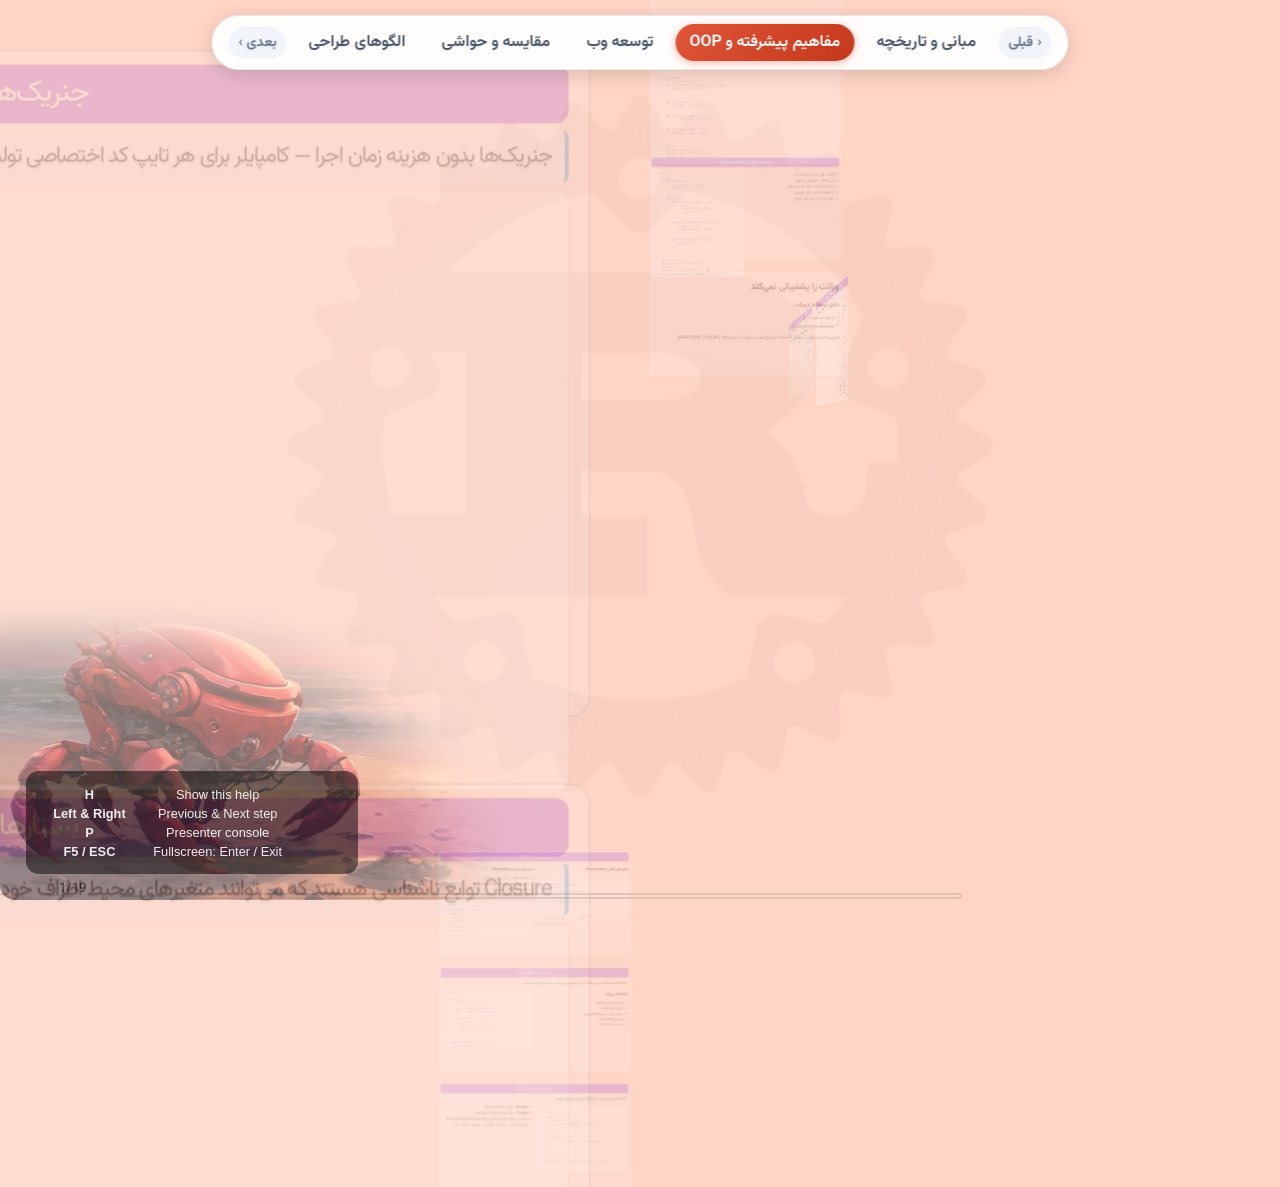
==== advanced/index.html @ ff11440a "separate context" ====
<!DOCTYPE html>
<html>
<head>
    <title>Rust — مفاهیم پیشرفته و شی‌گرایی</title>

    <link rel="preconnect" href="https://fonts.googleapis.com">
    <link rel="preconnect" href="https://fonts.gstatic.com" crossorigin>
    <link href="https://fonts.googleapis.com/css2?family=Vazirmatn:wght@100..900&display=swap" rel="stylesheet">

    <link href="../css/impress-common.css" rel="stylesheet"/>
    <link href="../css/presentation.css" rel="stylesheet"/>
    <link href="../css/presentation-shared.css" rel="stylesheet"/>
    
</head>
<body class="impress-not-supported">

<!-- Top Global Section Navigation -->
<nav class="presentation-nav">
    <a href="../index.html" class="nav-prev-next" title="مبانی و تاریخچه">‹ قبلی</a><a href="../index.html">مبانی و تاریخچه</a><a href="../advanced/index.html" class="active">مفاهیم پیشرفته و OOP</a><a href="../web/index.html">توسعه وب</a><a href="../sideline/index.html">مقایسه و حواشی</a><a href="../patterns/index.html">الگوهای طراحی</a><a href="../web/index.html" class="nav-prev-next" title="توسعه وب">بعدی ›</a>
</nav>

<!-- Fixed background images -->
<img id="rust-logo" src="../image/rust-logo.png">
<img id="rust-robot" src="../image/rust-robot.png">

<div id="impress">

    <div id="preview"
         data-x="1000"
         data-y="4500"
         data-z="8000"
         class="step">
    </div>

<div id="advanced"
         data-x="0"
         data-y="0"
         class="step slide">
        <h1>Rust Advanced</h1>
        <img id="rust-advanced" src="../image/rust-advanced.webp">
    
        <div class="notes">ورود به بخش مفاهیم پیشرفته: مدیریت خطا، پکیج منیجر Cargo، تریت‌ها، جنریک‌ها، همزمانی و کد ناایمن.</div>
    </div>

    <!-- Error Handling -->
    

<div id="error-handling"
         data-y="1100"
         class="step slide rtl">
        <div class="top-header">مدیریت خطا (Error Handling)</div>
        <div class="two-col" style="margin-top:10px;">
            <ul style="font-size:34px;">
                <li><code>Result&lt;T, E&gt;</code> — برای خطاهای قابل بازیابی</li>
                <li><code>Option&lt;T&gt;</code> — برای مقادیر اختیاری</li>
                <li>عملگر <code>?</code> — انتشار خطا به caller</li>
                <li><code>panic!</code> — برای خطاهای غیرقابل بازیابی</li>
                <li>بدون exception — همه چیز صریح است</li>
            </ul>
            <div class="code-block">
<pre><code class="rust">fn divide(a: f64, b: f64)
    -&gt; Result&lt;f64, String&gt;
{
    if b == 0.0 {
        Err(String::from("تقسیم بر صفر"))
    } else {
        Ok(a / b)
    }
}

fn main() -&gt; Result&lt;(),
    Box&lt;dyn std::error::Error&gt;&gt;
{
    let res = divide(10.0, 2.0)?;
    println!("نتیجه: {}", res);
    Ok(())
}</code></pre>
            </div>
        </div>
    
        <div class="notes">مدیریت خطای صریح با Result و Option؛ عدم وجود null و exception سنتی، و کارایی عملگر علامت سوال.</div>
    </div>

    <!-- Crates & Modules -->
    

<div id="crates-modules"
         data-y="2200"
         class="step slide rtl">
        <div class="top-header">Crate ها و ماژول‌ها</div>
        <div class="two-col" style="margin-top:14px;">
            <ul style="font-size:34px;">
                <li><strong>Cargo</strong> — ابزار ساخت و مدیریت وابستگی‌ها</li>
                <li><strong>crates.io</strong> — مخزن مرکزی کتابخانه‌ها</li>
                <li><strong>Crate</strong> — واحد کامپایل (binary یا library)</li>
                <li><strong>Module</strong> — فضای نام با کلیدواژه <code>mod</code></li>
                <li><strong>pub</strong> — دید عمومی</li>
                <li><strong>use</strong> — وارد کردن به scope</li>
            </ul>
            <div class="code-block">
<pre><code class="rust">// Cargo.toml
// [dependencies]
// serde = { version = "1", features = ["derive"] }
// tokio = { version = "1", features = ["full"] }

mod math {
    pub fn add(a: i32, b: i32) -&gt; i32 {
        a + b
    }
    fn secret() -&gt; i32 { 42 } // خصوصی
}

use math::add;
fn main() {
    println!("{}", add(2, 3)); // 5
}</code></pre>
            </div>
        </div>
    
        <div class="notes">اکوسیستم ماژول‌ها و کریت‌ها در زبان راست و نقش محوری ابزار Cargo در مدیریت بسته‌ها و تست‌ها.</div>
    </div>

    <!-- Traits -->
    

<div id="traits"
         data-y="3300"
         class="step slide rtl">
        <div class="top-header">Trait ها</div>
        <div class="info-box" style="margin-top:10px; font-size:34px;">
            Trait مجموعه‌ای از متدها را تعریف می‌کند که تایپ‌ها باید پیاده‌سازی کنند — شبیه interface.
        </div>
        <div class="code-block">
<pre><code class="rust">trait Animal {
    fn name(&amp;self) -&gt; &amp;str;
    fn speak(&amp;self) -&gt; String;
    fn description(&amp;self) -&gt; String { // متد پیش‌فرض
        format!("{} می‌گوید: {}", self.name(), self.speak())
    }
}

struct Dog;
impl Animal for Dog {
    fn name(&amp;self) -&gt; &amp;str { "سگ" }
    fn speak(&amp;self) -&gt; String { String::from("هاو هاو") }
}

fn make_sound(a: &amp;dyn Animal) {  // trait object
    println!("{}", a.description());
}

fn main() {
    let dog = Dog;
    make_sound(&amp;dog); // سگ می‌گوید: هاو هاو
}</code></pre>
        </div>
    
        <div class="notes">تریت‌ها به عنوان قراردادهای رفتاری در راست؛ نقش آن‌ها به جای رابط‌ها (interfaces) و پیاده‌سازی متدهای پیش‌فرض.</div>
    </div>

    <!-- Generics -->
    

<div id="generics"
         data-y="4400"
         class="step slide rtl">
        <div class="top-header">جنریک‌ها (Generics)</div>
        <div class="info-box" style="margin-top:10px; font-size:34px;">
            جنریک‌ها بدون هزینه زمان اجرا — کامپایلر برای هر تایپ کد اختصاصی تولید می‌کند (monomorphization).
        </div>
        <div class="code-block">
<pre><code class="rust">// تابع جنریک با قید Trait
fn largest&lt;T: PartialOrd&gt;(list: &amp;[T]) -&gt; &amp;T {
    let mut max = &amp;list[0];
    for item in list {
        if item &gt; max { max = item; }
    }
    max
}

// ساختار جنریک
struct Pair&lt;T&gt; {
    first: T,
    second: T,
}

impl&lt;T: std::fmt::Display&gt; Pair&lt;T&gt; {
    fn show(&amp;self) {
        println!("({}, {})", self.first, self.second);
    }
}

fn main() {
    let nums = vec![34, 50, 25, 100, 65];
    println!("بزرگترین: {}", largest(&amp;nums));
}</code></pre>
        </div>
    
        <div class="notes">جنریک‌ها برای انتزاع نوع بدون افت کارایی با تکیه بر Monomorphization در زمان کامپایل (Zero-cost abstraction).</div>
    </div>

    <!-- Closures -->
    

<div id="closures"
         data-y="5500"
         class="step slide rtl">
        <div class="top-header">بستارها (Closures)</div>
        <div class="info-box" style="margin-top:10px; font-size:34px;">
            Closure توابع ناشناسی هستند که می‌توانند متغیرهای محیط اطراف خود را <em>capture</em> کنند.
        </div>
        <div class="code-block">
<pre><code class="rust">fn apply&lt;F: Fn(i32) -&gt; i32&gt;(f: F, x: i32) -&gt; i32 {
    f(x)
}

fn main() {
    let factor = 3;
    let multiply = |n| n * factor; // capture by reference

    println!("{}", apply(multiply, 5)); // 15

    // تبدیل با iterator + closure
    let nums = vec![1, 2, 3, 4, 5];
    let evens: Vec&lt;i32&gt; = nums.iter()
        .filter(|&amp;&amp;x| x % 2 == 0)
        .map(|&amp;x| x * x)
        .collect();
    println!("{:?}", evens); // [4, 16]
}

// سه نوع Closure Trait:
// Fn     — capture by reference (چندین بار قابل فراخوانی)
// FnMut  — capture by mutable reference
// FnOnce — capture by value (یک بار قابل فراخوانی)</code></pre>
        </div>
    
        <div class="notes">کلوزرهای راست و سه تریت Fn، FnMut و FnOnce برای مدیریت نحوه کپچر متغیرها از محیط اطراف.</div>
    </div>

    <!-- Concurrency -->
    

<div id="concurrency"
         data-y="6600"
         class="step slide rtl">
        <div class="top-header">همزمانی (Concurrency)</div>
        <div class="info-box" style="margin-top:8px; font-size:33px;">
            Rust با ضمانت‌های کامپایلی از <strong>data race</strong> جلوگیری می‌کند — <em>fearless concurrency</em>.
        </div>
        <div class="code-block">
<pre><code class="rust">use std::sync::{Arc, Mutex};
use std::thread;

fn main() {
    let counter = Arc::new(Mutex::new(0));
    let mut handles = vec![];

    for _ in 0..10 {
        let c = Arc::clone(&amp;counter);
        handles.push(thread::spawn(move || {
            *c.lock().unwrap() += 1;
        }));
    }
    for h in handles { h.join().unwrap(); }
    println!("نتیجه: {}", *counter.lock().unwrap()); // 10
}

// channel برای ارسال پیام بین thread‌ها
use std::sync::mpsc;
let (tx, rx) = mpsc::channel();
thread::spawn(move || { tx.send("سلام").unwrap(); });
println!("{}", rx.recv().unwrap());</code></pre>
        </div>
    
        <div class="notes">همزمانی بدون ترس (Fearless Concurrency)؛ استفاده از Arc و Mutex به همراه چک‌های کامپایلر Send و Sync.</div>
    </div>

    <!-- Async -->
    

<div id="async"
         data-y="7700"
         class="step slide rtl">
        <div class="top-header">برنامه‌نویسی ناهمزمان (Async / Await)</div>
        <div class="info-box" style="margin-top:8px; font-size:33px;">
            <code>async</code>/<code>await</code> برنامه‌نویسی ناهمزمان را به سبک sync می‌نویسد. <strong>Tokio</strong> پرکاربردترین async runtime است.
        </div>
        <div class="code-block">
<pre><code class="rust">use std::time::Duration;
use tokio::time::sleep;

#[tokio::main]
async fn main() {
    let result = fetch_data().await;
    println!("{}", result);
    
    // اجرای موازی چند Future
    let (a, b) = tokio::join!(
        fetch_data(),
        fetch_data()
    );
    println!("{} — {}", a, b);
}

async fn fetch_data() -&gt; String {
    sleep(Duration::from_millis(100)).await;
    String::from("داده دریافت شد")
}</code></pre>
        </div>
    
        <div class="notes">برنامه‌نویسی ناهمزمان و مدل غیرفعال (lazy) در راست با تکیه بر فیوچرها و رانتایم قدرتمند Tokio.</div>
    </div>

    <!-- Pin -->
    

<div id="pin"
         data-x="1000"
         data-z="-1000"
         data-rotate-y="90"
         class="step slide rtl">
        <div class="top-header">Pin&lt;P&gt;</div>
        <div class="info-box" style="margin-top:14px; font-size:34px;">
            <code>Pin&lt;P&gt;</code> تضمین می‌کند که مقداری که pointer به آن اشاره می‌کند در حافظه <strong>جابه‌جا نمی‌شود</strong>.
            این برای self-referential structure‌ها در async/await ضروری است.
        </div>
        <ul style="margin-top:16px; font-size:36px;">
            <li><code>Unpin</code> — تایپ‌هایی که جابه‌جایی آن‌ها ایمن است (اکثر تایپ‌ها)</li>
            <li><code>!Unpin</code> — تایپ‌هایی که نباید جابه‌جا شوند (مثل <code>Future</code>های پیچیده)</li>
            <li><code>Pin::new()</code> — برای تایپ‌های <code>Unpin</code></li>
            <li><code>Box::pin()</code> — برای pin کردن روی heap</li>
        </ul>
        <div class="code-block">
<pre><code class="rust">use std::pin::Pin;
// async fn خودکار Future ای تولید می‌کند که !Unpin است
// executor باید آن را pin کند قبل از poll
async fn example() { /* ... */ }
let fut = Box::pin(example());</code></pre>
        </div>
    
        <div class="notes">مفهوم Pinning برای جلوگیری از جابه‌جایی مقادیر خودارجاع‌دهنده در حافظه که در استیت‌ماشین‌های async الزامی است.</div>
    </div>

    <!-- Macros -->
    

<div id="macros"
         data-x="0"
         data-y="8800"
         data-z="0"
         class="step slide rtl">
        <div class="top-header">ماکروها (Macros)</div>
        <div class="two-col" style="margin-top:10px;">
            <div>
                <p style="font-size:36px;"><strong>ماکروهای اعلانی (macro_rules!)</strong></p>
                <div class="code-block">
<pre><code class="rust">macro_rules! say_hello {
    () =&gt; {
        println!("سلام Rust!");
    };
    ($name:expr) =&gt; {
        println!("سلام {}!", $name);
    };
}

say_hello!();          // سلام Rust!
say_hello!("دنیا");   // سلام دنیا!</code></pre>
                </div>
            </div>
            <div>
                <p style="font-size:36px;"><strong>ماکروهای رویه‌ای (Procedural)</strong></p>
                <ul style="font-size:32px;">
                    <li><code>#[derive(...)]</code> — تولید خودکار کد</li>
                    <li><code>derive(Debug, Clone, Serialize)</code></li>
                    <li>Attribute macros — تغییر آیتم</li>
                    <li>Function-like macros — مثل <code>vec![]</code></li>
                </ul>
                <div class="code-block">
<pre><code class="rust">#[derive(Debug, Clone)]
struct Point {
    x: f64,
    y: f64,
}
let p = Point { x:1.0, y:2.0 };
println!("{:?}", p);</code></pre>
                </div>
            </div>
        </div>
    
        <div class="notes">سیستم متامارکتینگ راست: تفاوت ماکروهای اعلانی (macro_rules!) با ماکروهای رویه‌ای (Procedural Macros).</div>
    </div>

    <!-- Unsafe -->
    

<div id="unsafe"
         data-y="9900"
         class="step slide rtl">
        <div class="top-header">کد ناایمن (Unsafe)</div>
        <div class="warn-box" style="margin-top:12px; font-size:34px;">
            <code>unsafe</code> مسئولیت ایمنی حافظه را به برنامه‌نویس می‌سپارد — با احتیاط استفاده کنید.
        </div>
        <div class="two-col" style="margin-top:10px;">
            <div>
                <p style="font-size:34px;"><strong>در unsafe می‌توانید:</strong></p>
                <ul style="font-size:30px;">
                    <li>dereference raw pointer</li>
                    <li>فراخوانی تابع unsafe</li>
                    <li>دسترسی/تغییر متغیر static قابل تغییر</li>
                    <li>پیاده‌سازی unsafe trait</li>
                    <li>دسترسی به فیلد union</li>
                </ul>
            </div>
            <div class="code-block">
<pre><code class="rust">fn main() {
    let mut num = 5;
    // raw pointer ساختن
    let r1 = &amp;num as *const i32;
    let r2 = &amp;mut num as *mut i32;

    unsafe {
        println!("r1: {}", *r1);
        *r2 = 10;
        println!("r2: {}", *r2);
    }
}

unsafe fn dangerous() {
    println!("این تابع ناایمن است");
}</code></pre>
            </div>
        </div>
    
        <div class="notes">مرز ایمنی راست: ۵ قدرت خاص در بلاک unsafe و مسئولیت خطیر توسعه‌دهنده در حفظ تغییرناپذیرهای حافظه.</div>
    </div>

    <!-- FFI -->
    

<div id="ffi"
         data-y="11000"
         class="step slide rtl">
        <div class="top-header">رابط توابع خارجی (FFI)</div>
        <div class="info-box" style="margin-top:10px; font-size:34px;">
            FFI امکان فراخوانی کد C از Rust و بالعکس را فراهم می‌کند.
        </div>
        <div class="two-col" style="margin-top:10px;">
            <div class="code-block">
<pre><code class="rust">// فراخوانی C از Rust
extern "C" {
    fn abs(x: i32) -&gt; i32;
    fn strlen(s: *const i8) -&gt; usize;
}

fn main() {
    unsafe {
        println!("abs(-5) = {}", abs(-5));
    }
}

// صادر کردن به C
#[no_mangle]
pub extern "C" fn add(a: i32, b: i32) -&gt; i32 {
    a + b
}</code></pre>
            </div>
            <div>
                <ul style="font-size:33px; margin-top:10px;">
                    <li><strong>cbindgen</strong> — تولید header C از Rust</li>
                    <li><strong>bindgen</strong> — تولید binding Rust از C header</li>
                    <li>استفاده در: kernel modules، WebAssembly، Python extensions</li>
                    <li>ابزار <code>cargo build --release</code> → کتابخانه <code>.so</code> / <code>.dll</code></li>
                </ul>
            </div>
        </div>
    
        <div class="notes">تعامل دوطرفه با کتابخانه‌های زبان C بدون سرریز کارایی و امکان استفاده از راست در سیستم‌های قدیمی.</div>
    </div>

    <!-- ═══════════════════════════════════════════════════════════
         OOP SECTION  (x=10000)
    ═══════════════════════════════════════════════════════════ -->

    

<div id="oop"
         data-x="2000"
         data-y="0"
         class="step slide rtl">
        <div class="top-header">شی‌گرایی در Rust</div>
        <div class="info-box" style="margin-top:20px;">
            Rust به‌طور کامل شی‌گرا نیست اما از بسیاری مفاهیم آن پشتیبانی می‌کند.
        </div>
        <ul style="margin-top:20px; font-size:38px;">
            <li>✅ <strong>Encapsulation</strong> — با <code>pub</code>/private و module</li>
            <li>⚠️ <strong>Inheritance</strong> — پشتیبانی ندارد، جایگزین: Trait</li>
            <li>✅ <strong>Polymorphism</strong> — با Generics و Trait object</li>
            <li>✅ <strong>Methods</strong> — با <code>impl</code> بلوک‌ها</li>
        </ul>
        <div class="warn-box" style="margin-top:20px; font-size:34px;">
            در Rust نگاه ترکیب (Composition) بر وراثت ارجحیت دارد.
        </div>
    
        <div class="notes">راست چگونه بدون وراثت سنتی، اصول شی‌گرایی (کپسوله‌سازی و چندریختی) را با ترکیب struct و trait پیاده می‌کند.</div>
    </div>

    <!-- Object -->
    

<div id="object"
         data-y="1100"
         class="step slide rtl">
        <div class="top-header">ساختار به‌عنوان شی (struct + impl)</div>
        <div class="code-block" style="margin-top:14px;">
<pre><code class="rust">struct Rectangle {
    width: f64,
    height: f64,
}

impl Rectangle {
    // سازنده (constructor)
    pub fn new(width: f64, height: f64) -&gt; Self {
        Rectangle { width, height }
    }

    // متد نمونه
    pub fn area(&amp;self) -&gt; f64 {
        self.width * self.height
    }

    pub fn perimeter(&amp;self) -&gt; f64 {
        2.0 * (self.width + self.height)
    }

    pub fn is_square(&amp;self) -&gt; bool {
        self.width == self.height
    }
}

fn main() {
    let rect = Rectangle::new(10.0, 5.0);
    println!("مساحت: {}", rect.area());
    println!("محیط: {}", rect.perimeter());
}</code></pre>
        </div>
    
        <div class="notes">تعریف شی در راست: تجمیع داده‌ها در struct و انتساب رفتارها از طریق بلاک‌های impl.</div>
    </div>

    <!-- Encapsulation -->
    

<div id="encapsulation"
         data-y="2200"
         class="step slide rtl">
        <div class="top-header">کپسوله‌سازی (Encapsulation)</div>
        <div class="two-col" style="margin-top:12px;">
            <div>
                <ul style="font-size:34px;">
                    <li><code>pub</code> — قابل دسترسی از همه جا</li>
                    <li>بدون <code>pub</code> — خصوصی به ماژول</li>
                    <li><code>pub(crate)</code> — فقط داخل کتابخانه</li>
                    <li><code>pub(super)</code> — فقط ماژول پدر</li>
                    <li>ماژول‌ها مرز کپسوله‌سازی هستند</li>
                </ul>
            </div>
            <div class="code-block">
<pre><code class="rust">mod bank {
    pub struct Account {
        owner: String, // خصوصی
        balance: f64,  // خصوصی
    }

    impl Account {
        pub fn new(owner: &amp;str) -&gt; Self {
            Account {
                owner: owner.to_string(),
                balance: 0.0,
            }
        }
        pub fn deposit(&amp;mut self, amount: f64) {
            if amount &gt; 0.0 {
                self.balance += amount;
            }
        }
        pub fn balance(&amp;self) -&gt; f64 {
            self.balance
        }
    }
}

use bank::Account;
let mut acc = Account::new("علی");
acc.deposit(1000.0);
println!("{}", acc.balance()); // ✅
// acc.balance = 999.0; // ❌ خطا</code></pre>
            </div>
        </div>
    
        <div class="notes">کپسوله‌سازی با کلیدواژه pub در سطح ماژول‌ها؛ فیلدهای مخفی و تضمین یکپارچگی حالت درونی اشیاء.</div>
    </div>

    <!-- Inheritance -->
    

<div id="inheritance"
         data-y="3300"
         class="step slide markdown rtl">
        # وراثت را پشتیبانی نمی‌کند
        ### دلایل استفاده از وراثت
        - استفاده مجدد از کد
        - پولیمورفیسم (چندریختی)
    
        <div class="notes">چرایی عدم پشتیبانی از وراثت کلاسیک؛ ترجیح ترکیب بر وراثت و حل نیازها با traitها و trait objectها.</div>
    </div>

    <!-- Reuse -->
    

<div id="reuse"
         data-x="3000"
         data-y="3300"
         data-z="-1000"
         data-rotate-y="90"
         class="step slide rtl">
        <div class="top-header">استفاده مجدد از کد — Default Trait Methods</div>
        <div class="info-box" style="margin-top:12px; font-size:34px;">
            جایگزین وراثت در Rust: پیاده‌سازی پیش‌فرض در Trait
        </div>
        <div class="code-block" style="margin-top:10px;">
<pre><code class="rust">trait Greet {
    fn name(&amp;self) -&gt; &amp;str;
    // متد پیش‌فرض — نیاز به override ندارد
    fn greeting(&amp;self) -&gt; String {
        format!("سلام، {}!", self.name())
    }
}

struct Person { name: String }
impl Greet for Person {
    fn name(&amp;self) -&gt; &amp;str { &amp;self.name }
    // greeting() از پیش‌فرض استفاده می‌کند
}

struct Robot { id: u32 }
impl Greet for Robot {
    fn name(&amp;self) -&gt; &amp;str { "ربات" }
    fn greeting(&amp;self) -&gt; String { // override
        format!("BEEP BOOP — Robot #{}", self.id)
    }
}

fn main() {
    let p = Person { name: "علی".to_string() };
    let r = Robot { id: 42 };
    println!("{}", p.greeting()); // سلام، علی!
    println!("{}", r.greeting()); // BEEP BOOP — Robot #42
}</code></pre>
        </div>
    
        <div class="notes">استفاده مجدد از کد از طریق پیاده‌سازی پیش‌فرض متدها در تریت‌ها و امکان بازنویسی در صورت نیاز.</div>
    </div>

    <!-- Polymorphism -->
    

<div id="polymorphism"
         data-z="-3000"
         data-rotate-y="90"
         class="step slide rtl">
        <div class="top-header">پولیمورفیسم (Polymorphism)</div>
        <p style="font-size:34px; margin-top:10px;">
            جایگذینی آبجکت‌ها به‌جای یکدیگر در زمان اجرا چنانچه مشترکا ویژگی خاصی دارند.
        </p>
        <div class="two-col">
            <div>
                <p style="font-size:32px;"><strong>Static dispatch (Generic):</strong> بدون هزینه زمان اجرا</p>
                <div class="code-block">
<pre><code class="rust">fn print_area&lt;T: Shape&gt;(s: &amp;T) {
    println!("{}", s.area());
}</code></pre>
                </div>
            </div>
            <div>
                <p style="font-size:32px;"><strong>Dynamic dispatch (dyn Trait):</strong> vtable در زمان اجرا</p>
                <div class="code-block">
<pre><code class="rust">fn print_area(s: &amp;dyn Shape) {
    println!("{}", s.area());
}

let shapes: Vec&lt;Box&lt;dyn Shape&gt;&gt; = vec![
    Box::new(Circle { r: 1.0 }),
    Box::new(Rect { w: 2.0, h: 3.0 }),
];
for s in &amp;shapes { print_area(s.as_ref()); }</code></pre>
                </div>
            </div>
        </div>
    
        <div class="notes">چندریختی ایستا با جنریک‌ها (بدون هزینه زمان اجرا) در برابر چندریختی پویا با dyn Trait (vtable).</div>
    </div>

    <!-- ═══════════════════════════════════════════════════════════
         WEB SECTION  (x=12000)
    ═══════════════════════════════════════════════════════════ -->

    

</div>

<div id="impress-toolbar"></div>

<div class="impress-progressbar">
    <div></div>
</div>
<div class="impress-progress"></div>

<div id="impress-help"></div>


<script src="../js/markdown.js"></script>
<script src="../js/highlight.min.js"></script>
<script src="../js/impress.js"></script>

<script>
    // Helper to split highlighted HTML into balanced lines without breaking tags
    function splitHighlightedLines(html) {
        var rawLines = html.split(/\r?\n/);
        if (rawLines.length > 0 && rawLines[rawLines.length - 1].trim() === "") {
            rawLines.pop();
        }
        var stack = [];
        var processedLines = [];

        for (var i = 0; i < rawLines.length; i++) {
            var line = rawLines[i];
            var prefix = stack.join("");
            var tagRegex = /<\/?([a-zA-Z0-9]+)(?:\s+[^>]*?)?>/g;
            var match;
            while ((match = tagRegex.exec(line)) !== null) {
                var fullTag = match[0];
                var isClosing = fullTag.indexOf("</") === 0;
                if (isClosing) {
                    stack.pop();
                } else if (fullTag.lastIndexOf("/>") !== fullTag.length - 2) {
                    stack.push(fullTag);
                }
            }
            var suffix = "";
            for (var s = stack.length - 1; s >= 0; s--) {
                var tagName = stack[s].match(/<([a-zA-Z0-9]+)/)[1];
                suffix += "</" + tagName + ">";
            }
            processedLines.push(prefix + line + suffix);
        }
        return processedLines;
    }

    // Function to apply syntax highlighting AND line numbers to all pre code blocks
    function applySyntaxHighlightingAndLineNumbers() {
        if (!window.hljs) return;

        // Ensure IDE window header buttons exist in all pre blocks
        document.querySelectorAll(".code-block pre").forEach(function(pre) {
            if (!pre.querySelector(".code-header")) {
                var header = document.createElement("div");
                header.className = "code-header";
                header.innerHTML = '<span class="code-btn code-btn-close" title="Close"></span>' +
                                   '<span class="code-btn code-btn-minimize" title="Minimize"></span>' +
                                   '<span class="code-btn code-btn-maximize" title="Maximize"></span>' +
                                   '<span class="code-title">rust</span>';
                pre.insertBefore(header, pre.firstChild);
            }
        });

        document.querySelectorAll("pre code").forEach(function(block) {
            // Check if already numbered to avoid double-processing
            if (block.dataset.numbered === "true") return;

            // Highlight syntax
            if (!block.classList.contains("rust") && !block.className.includes("language-")) {
                block.classList.add("language-rust");
            }
            hljs.highlightElement(block);

            // Add line numbers with gutter
            var lines = splitHighlightedLines(block.innerHTML);
            var numberedHtml = lines.map(function(lineHtml, idx) {
                var lineNum = idx + 1;
                var content = lineHtml || "&nbsp;";
                return '<span class="code-line">' +
                       '<span class="line-number" data-line="' + lineNum + '">' + lineNum + '</span>' +
                       '<span class="line-content">' + content + '</span>' +
                       '</span>';
            }).join("");

            block.innerHTML = numberedHtml;
            block.dataset.numbered = "true";
        });
    }

    // Run on page load
    applySyntaxHighlightingAndLineNumbers();

    // Re-check on impress navigation to ensure any dynamic/rendered slide is properly styled
    document.addEventListener("impress:stepenter", function(event) {
        applySyntaxHighlightingAndLineNumbers();
    });

    impress().init();
</script>
</body>
</html>
---- css/impress-common.css ----
/* impress.js doesn't require any particular CSS file. 
Each author should create their own, to achieve the visual style they want. 
Yet in practice many plugins will not do anything useful without CSS. (See for example mouse-timeout plugin.) 
This file contains sample CSS that you may want to use in your presentation. 
It is focused on plugin functionality, not the visual style of your presentation. */

.rtl {
    direction: rtl;
}

/* Using the substep plugin, hide bullet points at first, then show them one by one. */
#impress .step .substep {
    opacity: 0;
}

#impress .step .substep.substep-visible {
    opacity: 1;
    transition: opacity 1s;
}
/*
  Speaker notes allow you to write comments within the steps, that will not 
  be displayed as part of the presentation. However, they will be picked up
  and displayed by impressConsole.js when you press P.
*/
.notes {
    display: none;
}

/* Toolbar plugin */
.impress-enabled div#impress-toolbar {
    position: fixed;
    right: 1px;
    bottom: 1px;
    opacity: 0.6;
    z-index: 10;
}
.impress-enabled div#impress-toolbar > span {
    margin-right: 10px;
}
.impress-enabled div#impress-toolbar.impress-toolbar-show {
    display: block;
}
.impress-enabled div#impress-toolbar.impress-toolbar-hide {
    display: none;
}

/* Progress bar */
.impress-progress {
    position: absolute;
    left: 59px;
    bottom: 1px;
    text-align: left;
    font-size: 10pt;
    opacity: 0.6;
}
.impress-enabled .impress-progressbar {
  position: absolute;
  right: 318px;
  bottom: 1px;
  left: 118px;
  border-radius: 7px;
  border: 2px solid rgba(100, 100, 100, 0.2);
}
.impress-progressbar {
    right: 118px;
}
.impress-progressbar DIV {
    width: 0;
    height: 2px;
    border-radius: 5px;
    background: rgba(75, 75, 75, 0.4);
    transition: width 1s linear;
}
.impress-enabled .impress-progress {
  position: absolute;
  left: 59px;
  bottom: 1px;
  text-align: left;
  opacity: 0.6;
}
.impress-enabled #impress-help {
    background: none repeat scroll 0 0 rgba(0, 0, 0, 0.5);
    color: #EEEEEE;
    font-size: 80%;
    position: fixed;
    left: 2em;
    bottom: 2em;
    width: 24em;
    border-radius: 1em;
    padding: 1em;
    text-align: center;
    z-index: 100;
    font-family: Verdana, Arial, Sans;
}
.impress-enabled #impress-help td {
    padding-left: 1em;
    padding-right: 1em;
}

/*
  We might want to hide the help, toolbar, progress and progress bar in the
  preView window of the impressConsole that is displayed when you press P.
*/
.impress-console.preView .impress-progress,
.impress-console.preView .impress-progressbar,
.impress-console.preView #impress-toolbar,
.impress-console.preView #impress-help {
  display: none;
}
/*
  Hide the help in the slideView as well.
*/
.impress-console.slideView #impress-help {
  display: none;
}

/*
    With help from the mouse-timeout plugin, we can hide the toolbar and
    have it show only when you move/click/touch the mouse.
*/
body.impress-mouse-timeout div#impress-toolbar {
    display: none;
}

/*
    In fact, we can hide the mouse cursor itself too, when mouse isn't used.
*/
body.impress-mouse-timeout {
    cursor: none;
}


/*
    And as the last thing there is a workaround for quite strange bug.
    It happens a lot in Chrome. I don't remember if I've seen it in Firefox.

    Sometimes the element positioned in 3D (especially when it's moved back
    along Z axis) is not clickable, because it falls 'behind' the <body>
    element.

    To prevent this, I decided to make <body> non clickable by setting
    pointer-events property to `none` value.
    Value if this property is inherited, so to make everything else clickable
    I bring it back on the #impress element.

    If you want to know more about `pointer-events` here are some docs:
    https://developer.mozilla.org/en/CSS/pointer-events

    There is one very important thing to notice about this workaround - it makes
    everything 'unclickable' except what's in #impress element.

    So use it wisely ... or don't use at all.
*/

.impress-enabled                          { pointer-events: none }
.impress-enabled #impress                 { pointer-events: auto }

 /*If you disable pointer-events, you need to re-enable them for the toolbar.
   And the speaker console while at it.*/

.impress-enabled #impress-toolbar         { pointer-events: auto }
.impress-enabled #impress-console-button  { pointer-events: auto }


/*
    There is one funny thing I just realized.

    Thanks to this workaround above everything except #impress element is invisible
    for click events. That means that the hint element is also not clickable.
    So basically all of this transforms and delayed transitions trickery was probably
    not needed at all...

    But it was fun to learn about it, wasn't it?
*/
---- css/presentation.css ----
body {
    font-family: Vazirmatn, 'PT Sans', sans-serif;
    min-height: 740px;
    background-color: #ffd5c6;
}

li {
    margin: 0.2em;
}

a {
    color: inherit;
    text-decoration: none;
    padding: 0 0.1em;
    text-shadow: -1px 1px 2px rgba(100, 100, 100, 0.1);
    border-radius: 0.2em;

    transition: 0.5s;
}

a:hover,
a:focus {
    text-shadow: -1px 3px 2px rgba(100, 100, 100, 0.5);
}

c {
    background-color: blue;
    color: aquamarine;
}

img {
    border-radius: 15px;
}

#rust-logo {
    position: absolute;
    top: 50%;
    left: 50%;
    height: 80%;
    transform: translate(-50%, -50%);
    width: auto;
    display: block;
    opacity: 0.04;
}

#rust-robot {
    position: fixed;
    z-index: -100;
    height: 35%;
    width: auto;
    opacity: 0.7;
    transition: opacity 2s;
    left: 0;
    bottom: 0;
}

#dita-logo {
    position: fixed;
    z-index: -100;
    height: 70px;
    width: auto;
    opacity: 0.9;
    transition: opacity 2s;
    right: 10px;
    bottom: 10px;
}

.top-header {
    background-color: blueviolet;
    color: white;
    opacity: 0.9;
    padding: 10px;
    border-radius: 20px;
    text-align: center;
}

/*
    Make inactive steps a little bit transparent.
*/
.impress-enabled .step {
    margin: 0;
    opacity: 0.2;
    transition: opacity 1s;
    background: rgba(255, 255, 255, 0.6);
}

.impress-enabled .step.active {
    opacity: 1
}

/*
    These 'slide' step styles were heavily inspired by HTML5 Slides:
    http://html5slides.googlecode.com/svn/trunk/styles.css

    Note that we also use a background image, again just to facilitate a common
    feature from PowerPoint and LibreOffice worlds. In this case the background
    image is just the impress.js favicon - as if it were a company logo or something.

*/
.slide {
    position: relative;
    display: block;

    width: 1850px;
    height: 1000px;
    padding: 20px 30px;
    margin: 20px auto;

    background-color: white;
    border: 2px solid rgba(0, 0, 0, .3);
    border-radius: 30px;
    box-sizing: border-box;
    box-shadow: 0 4px 8px rgba(0, 0, 0, .1);

    text-shadow: 0 3px 3px rgba(0, 0, 0, .2);

    font-size: 45px;
    letter-spacing: -2px;
    line-height: 1.5;
}

#cover, #vanderbilt, #coffin, #appliance, #enforced {
    h1, h2, h3 {
        position: absolute;
        width: 90%;
        text-align: center;
    }

    h1 {
        top: 50px;
    }

    h2 {
        top: 600px;
    }

    h3 {
        top: 800px;
    }
}

#story{
    h1 {
        position: absolute;
        width: 90%;
        text-align: center;
        top: 50px;
    }
}

#sheldon-train-conductor {
    position: absolute;
    top: 50%;
    left: 50%;
    height: 70%;
    transform: translate(-50%, -50%);
    width: auto;
    display: block;
    opacity: 0.5;
}

#usRailroadMileage {
    max-height: 100%;
    max-width: 100%;
}

#train {
    display: flex;
    gap: 20px;
    /*flex-wrap: wrap;*/
    justify-content: space-around;
    /*div {*/
    /*    flex: 1 1 auto;*/
    /*}*/
}

#boxcar {
    max-height: 100%;
    /*max-width: 50%;*/
}

#brakeman {
    max-height: 100%;
    /*max-width: 50%;*/
}

#george-westinghouse, #air-brake {
    height: 100%;
}

#westinghouse, #airbrake, #railroad-ad {
    display: flex;
    gap: 20px;
    /*flex-wrap: wrap;*/
    justify-content: space-between;

    div {
        flex: 1 1 auto;
        align-self: flex-end;
    }
}

#railroad-ad .div {
    align-self: flex-end;
}

#cute-rust-logo {
    position: absolute;
    top: 50%;
    left: 50%;
    height: 70%;
    border-radius: 500px;
    transform: translate(-50%, -50%);
    width: auto;
    display: block;
    /*opacity: 0.5;*/
}

#rust-advanced {
    position: absolute;
    top: 50%;
    left: 50%;
    height: 70%;
    border-radius: 500px;
    transform: translate(-50%, -50%);
    width: auto;
    display: block;
    /*opacity: 0.5;*/
}

#rust-vs-java, #rust-vs-go, #rust-vs-c-and-cpp {
    h3 {
        text-align: center;
    }
}

#rust-vs-go {
    margin: 5px;
    padding: 5px;

    #discord-blog {
        font-size: 25px;
        font-family: FreeMono;
        position: absolute;
        bottom: 35px;
        left: 100px;
        opacity: 0.5;
    }
}

#discord-read-state-overview {
    position: absolute;
    top: 50%;
    left: 50%;
    height: 70%;
    transform: translate(-50%, -50%);
    width: auto;
    display: block;
    box-shadow: 0 0 10px gray;
    opacity: 0.8;
}

#discord-logo {
    position: absolute;
    height: 50px;
    bottom: 30px;
    left: 30px;
    width: auto;
    display: block;
    opacity: 0.5;
}

#discord-graph-1 {
    position: absolute;
    top: 10px;
    left: 30px;
    height: 40%;
    width: auto;
    display: block;
}

#go-gc-force {
    position: absolute;
    top: 33%;
    right: 15px;
    height: 27%;
    width: auto;
    display: block;
    opacity: 0.95;
}

#discord-go-result {
    ul {
        font-family: "Vazirmatn UI";
        font-size: 32px;
        display: block;
        bottom: 10px;
    }

    div {
        position: absolute;
        bottom: 70px;
        left: 85px;
    }
}

#discord-rust-result {
    ul {
        font-family: "Vazirmatn UI";
        font-size: 32px;
        display: block;
        bottom: 10px;
    }
}

#go-to-rust {
    position: absolute;
    top: 100px;
    right: 5px;
}

#discord-graph-2 {
    position: absolute;
    top: 10px;
    left: 30px;
    height: 40%;
    width: auto;
    display: block;
}

#improve-code {
    position: absolute;
    top: 450px;
    left: 400px;
}

#discord-graph-3 {
    position: absolute;
    top: 370px;
    right: 250px;
    height: 50%;
    width: auto;
    display: block;
}

#update-dependency {
    position: absolute;
    bottom: 10px;
    right: 5px;
}

#discord-graph-4 {
    position: absolute;
    bottom: 50px;
    left: 105px;
    height: 30%;
    width: auto;
    display: block;
}

#syntax {
    h2 {
        position: absolute;
        width: 90%;
        text-align: right;
        top: 10px;
    }
}

#syntax-complexity {
    position: absolute;
    top: 50%;
    left: 10%;
    height: 98%;
    transform: translate(-10%, -50%);
    width: auto;
    display: block;
    opacity: 0.95;
}
---- css/presentation-shared.css ----
/* ── Professional Light IDE Code Block Styling (VS Code Light+ Inspired) ── */
        .code-block {
            direction: ltr;
            text-align: left;
            position: relative;
        }
        .code-block pre {
            background: #ffffff;
            color: #000000;
            border-radius: 14px;
            padding: 20px 24px;
            margin: 12px 0;
            overflow-x: auto;
            box-shadow: 0 6px 20px rgba(0, 0, 0, 0.08), 0 1px 3px rgba(0, 0, 0, 0.05);
            border: 1px solid #d4d4d8;
            position: relative;
        }
        /* IDE Window Header (macOS / VS Code light style) */
        .code-header {
            display: flex;
            align-items: center;
            gap: 8px;
            margin-bottom: 14px;
            padding-bottom: 8px;
            border-bottom: 1px solid #f0f0f2;
            user-select: none;
            -webkit-user-select: none;
        }
        /* Code block control buttons: strictly circular, aspect-ratio 1/1 */
        .code-btn {
            display: inline-flex;
            align-items: center;
            justify-content: center;
            width: 14px;
            height: 14px;
            min-width: 14px;
            min-height: 14px;
            max-width: 14px;
            max-height: 14px;
            aspect-ratio: 1 / 1;
            flex-shrink: 0;
            border-radius: 50%;
            box-sizing: border-box;
            border: none;
            padding: 0;
            margin: 0;
            cursor: pointer;
            transition: transform 0.15s ease, filter 0.15s ease;
        }
        .code-btn:hover {
            filter: brightness(0.92);
            transform: scale(1.08);
        }
        .code-btn-close {
            background-color: #ff5f56;
            box-shadow: inset 0 0 0 1px rgba(0, 0, 0, 0.2);
        }
        .code-btn-minimize {
            background-color: #ffbd2e;
            box-shadow: inset 0 0 0 1px rgba(0, 0, 0, 0.2);
        }
        .code-btn-maximize {
            background-color: #27c93f;
            box-shadow: inset 0 0 0 1px rgba(0, 0, 0, 0.2);
        }
        .code-title {
            margin-left: 8px;
            font-size: 14px;
            font-weight: 600;
            color: #64748b;
            font-family: 'JetBrains Mono', 'Fira Code', 'Consolas', monospace;
            letter-spacing: 0.5px;
            text-transform: uppercase;
        }
        .code-block pre code,
        pre code.hljs {
            font-family: 'JetBrains Mono', 'Fira Code', 'Cascadia Code', 'Consolas', 'Courier New', monospace;
            font-size: 21px;
            line-height: 1.55;
            letter-spacing: 0;
            background: transparent !important;
            padding: 0 !important;
            display: table !important;
            width: 100%;
            border-collapse: collapse;
        }

        /* ── IDE Line Numbers & Light-Gray Gutter ── */
        .code-line {
            display: table-row;
            line-height: 1.55;
        }
        .code-line:hover {
            background-color: #f8fafc;
        }
        .line-number {
            display: table-cell;
            user-select: none;
            -webkit-user-select: none;
            text-align: right;
            padding-right: 20px;
            padding-left: 4px;
            color: #8da0b3; /* Professional soft muted gray */
            font-size: 19px;
            font-weight: 500;
            vertical-align: top;
            width: 1%;
            white-space: nowrap;
            border-right: 1.5px solid #e2e8f0;
            background-color: #fbfcfe;
        }
        .line-content {
            display: table-cell;
            padding-left: 20px;
            vertical-align: top;
            white-space: pre;
            color: #0f172a; /* High-contrast crisp dark text */
        }

        /* ── Professional Light IDE Syntax Highlighting (VS Code Light+) ── */
        .hljs {
            color: #0f172a;
            background: transparent;
        }
        /* Keywords (fn, let, mut, struct, impl, trait, pub, return, match, if, else, loop, for, in, move) */
        .hljs-keyword,
        .hljs-selector-tag {
            color: #0000ff !important; /* Classic VS Code Light royal blue */
            font-weight: 600;
        }
        /* Types & Built-ins (i32, u64, String, Vec, Option, Result, bool, &str, Box, Arc, Mutex) */
        .hljs-type,
        .hljs-built_in,
        .hljs-class .hljs-title,
        .hljs-title.class_ {
            color: #267f99 !important; /* Deep ocean teal */
            font-weight: 600;
        }
        /* Function & Method definitions & calls */
        .hljs-function,
        .hljs-title.function_,
        .hljs-title {
            color: #795e26 !important; /* Deep amber gold */
            font-weight: 600;
        }
        /* Strings */
        .hljs-string {
            color: #a31515 !important; /* Warm crimson red */
        }
        /* Numbers */
        .hljs-number {
            color: #098658 !important; /* Vibrant forest green */
            font-weight: 500;
        }
        /* Lifetimes & Symbols ('a, &mut, ::) */
        .hljs-symbol {
            color: #001080 !important;
            font-style: italic;
            font-weight: 600;
        }
        /* Comments */
        .hljs-comment,
        .hljs-quote {
            color: #008000 !important; /* Crisp emerald comment green */
            font-style: italic;
        }
        /* Macros & Attributes (#[derive], #[tokio::main], println!, format!) */
        .hljs-meta,
        .hljs-meta .hljs-keyword,
        .hljs-meta .hljs-string {
            color: #811f3f !important; /* Rich wine berry */
            font-weight: 500;
        }
        /* Variables, parameters & properties */
        .hljs-variable,
        .hljs-params,
        .hljs-attr {
            color: #001080 !important; /* Deep navy */
        }
        /* Literals (true, false, None, Some, Ok, Err) */
        .hljs-literal {
            color: #0000ff !important;
            font-weight: 600;
        }
        /* Operators & punctuation */
        .hljs-operator,
        .hljs-punctuation {
            color: #000000 !important;
        }

        /* Two-column layout helper */
        .two-col {
            display: flex;
            gap: 20px;
        }
        .two-col > * { flex: 1 1 0; }

        /* Comparison table */
        .cmp-table {
            width: 100%;
            border-collapse: collapse;
            font-size: 34px;
            direction: rtl;
        }
        .cmp-table th {
            background: #5e2d91;
            color: white;
            padding: 8px 14px;
        }
        .cmp-table td {
            border: 1px solid #ccc;
            padding: 7px 14px;
            vertical-align: top;
        }
        .cmp-table tr:nth-child(even) td { background: #f5f0ff; }

        /* Bullet list font-size override for dense slides */
        .dense ul { font-size: 36px; line-height: 1.4; }
        .dense li { margin: 0.1em 0; }

        /* Info box */
        .info-box {
            background: #e8f4fd;
            border-right: 6px solid #2196F3;
            border-radius: 10px;
            padding: 14px 20px;
            margin: 12px 0;
            font-size: 36px;
        }
        .warn-box {
            background: #fff3e0;
            border-right: 6px solid #FF9800;
            border-radius: 10px;
            padding: 14px 20px;
            margin: 12px 0;
            font-size: 36px;
        }
    
        /* ── Unified Multi-Presentation Navigation Bar ── */
        .presentation-nav {
            position: fixed;
            top: 15px;
            left: 50%;
            transform: translateX(-50%);
            z-index: 1000;
            display: flex;
            align-items: center;
            gap: 8px;
            background: rgba(255, 255, 255, 0.95);
            backdrop-filter: blur(10px);
            -webkit-backdrop-filter: blur(10px);
            padding: 8px 16px;
            border-radius: 30px;
            box-shadow: 0 4px 20px rgba(0, 0, 0, 0.15);
            border: 1px solid rgba(0, 0, 0, 0.08);
            font-family: Vazirmatn, 'Segoe UI', Tahoma, sans-serif;
            direction: rtl;
        }
        .presentation-nav a {
            display: inline-flex;
            align-items: center;
            gap: 6px;
            padding: 6px 14px;
            border-radius: 20px;
            font-size: 16px;
            font-weight: 600;
            color: #475569;
            text-decoration: none;
            transition: all 0.2s ease;
            white-space: nowrap;
        }
        .presentation-nav a:hover {
            color: #0f172a;
            background: rgba(0, 0, 0, 0.05);
            transform: translateY(-1px);
        }
        .presentation-nav a.active {
            color: #ffffff;
            background: linear-gradient(135deg, #e05638 0%, #c4381c 100%);
            box-shadow: 0 2px 8px rgba(224, 86, 56, 0.4);
        }
        .nav-divider {
            width: 1px;
            height: 20px;
            background: #cbd5e1;
            margin: 0 2px;
        }
        .nav-prev-next {
            font-size: 14px !important;
            padding: 5px 10px !important;
            color: #64748b !important;
            background: #f1f5f9;
        }
        .nav-prev-next:hover {
            background: #e2e8f0 !important;
            color: #1e293b !important;
        }
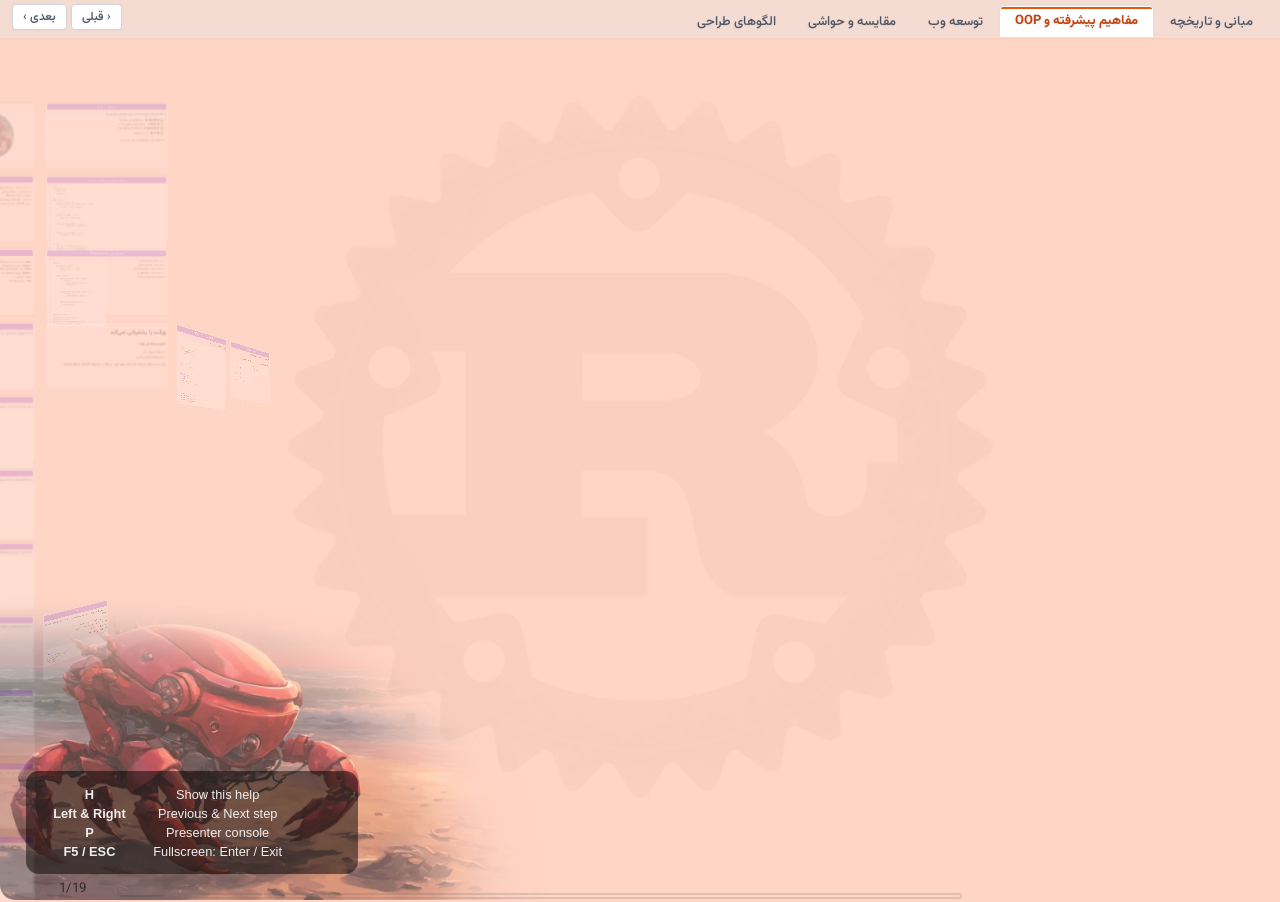
==== commit 56c68e8a: "fix nav" ====
--- a/advanced/index.html
+++ b/advanced/index.html
@@ -14,9 +14,17 @@
 </head>
 <body class="impress-not-supported">
 
-<!-- Top Global Section Navigation -->
+<!-- Top Compact Global Navigation -->
 <nav class="presentation-nav">
-    <a href="../index.html" class="nav-prev-next" title="مبانی و تاریخچه">‹ قبلی</a><a href="../index.html">مبانی و تاریخچه</a><a href="../advanced/index.html" class="active">مفاهیم پیشرفته و OOP</a><a href="../web/index.html">توسعه وب</a><a href="../sideline/index.html">مقایسه و حواشی</a><a href="../patterns/index.html">الگوهای طراحی</a><a href="../web/index.html" class="nav-prev-next" title="توسعه وب">بعدی ›</a>
+    <div style="display: flex; align-items: center; gap: 8px;">
+        <button class="nav-toggle-btn" onclick="document.querySelector('.nav-sections').classList.toggle('open')" aria-label="منوی بخش‌ها">☰ بخش‌ها</button>
+        <div class="nav-sections">
+            <a href="../index.html">مبانی و تاریخچه</a><a href="../advanced/index.html" class="active">مفاهیم پیشرفته و OOP</a><a href="../web/index.html">توسعه وب</a><a href="../sideline/index.html">مقایسه و حواشی</a><a href="../patterns/index.html">الگوهای طراحی</a>
+        </div>
+    </div>
+    <div class="nav-controls">
+        <a href="../index.html" class="nav-prev-next" title="مبانی و تاریخچه">‹ قبلی</a><a href="../web/index.html" class="nav-prev-next" title="توسعه وب">بعدی ›</a>
+    </div>
 </nav>
 
 <!-- Fixed background images -->
@@ -26,15 +34,16 @@
 <div id="impress">
 
     <div id="preview"
-         data-x="1000"
-         data-y="4500"
-         data-z="8000"
+         data-x="10000"
+         data-y="5000"
+         data-z="13500"
          class="step">
     </div>
 
 <div id="advanced"
          data-x="0"
          data-y="0"
+         data-z="0"
          class="step slide">
         <h1>Rust Advanced</h1>
         <img id="rust-advanced" src="../image/rust-advanced.webp">
--- a/css/impress-common.css
+++ b/css/impress-common.css
@@ -160,6 +160,8 @@
 
 .impress-enabled #impress-toolbar         { pointer-events: auto }
 .impress-enabled #impress-console-button  { pointer-events: auto }
+.impress-enabled .presentation-nav        { pointer-events: auto }
+.impress-enabled .presentation-nav *      { pointer-events: auto }
 
 
 /*
--- a/css/presentation-shared.css
+++ b/css/presentation-shared.css
@@ -237,62 +237,195 @@
             font-size: 36px;
         }
     
-        /* ── Unified Multi-Presentation Navigation Bar ── */
-        .presentation-nav {
+        /* ── Professional IDE-Style Tab Navigation (Seamless Browser Tabs) ── */
+        :root {
+            --nav-height: 38px;
+            --tab-bg-active: #ffffff;
+            --tab-bg-inactive: transparent;
+            --tab-border-color: rgb(198 67 225 / 0);
+        }
+
+        body {
+            padding-top: var(--nav-height) !important;
+            margin: 0 !important;
+            box-sizing: border-box !important;
+        }
+
+        /* Shift the presentation viewport down so it centers perfectly in the remaining area */
+        .impress-enabled #impress {
+            top: calc(50% + (var(--nav-height) / 2)) !important;
+            pointer-events: auto !important;
+        }
+
+        .presentation-nav,
+        .impress-enabled .presentation-nav {
             position: fixed;
-            top: 15px;
-            left: 50%;
-            transform: translateX(-50%);
-            z-index: 1000;
+            top: 0;
+            left: 0;
+            right: 0;
+            height: var(--nav-height);
+            z-index: 100;
+            pointer-events: auto !important;
+            display: flex;
+            align-items: flex-end;
+            justify-content: space-between;
+            padding: 0 12px;
+            background: rgb(229 231 235 / 0.38); /* Classic IDE/Browser tab bar background */
+            border-bottom: 1px solid var(--tab-border-color);
+            box-shadow: 0 1px 2px rgba(0, 0, 0, 0.05);
+            font-family: Vazirmatn, -apple-system, BlinkMacSystemFont, 'Segoe UI', Tahoma, sans-serif;
+            direction: rtl;
+            box-sizing: border-box;
+            user-select: none;
+            -webkit-user-select: none;
+        }
+
+        .nav-sections {
+            display: flex;
+            align-items: flex-end;
+            gap: 2px;
+            height: 100%;
+            overflow-x: auto;
+            scrollbar-width: none;
+        }
+        .nav-sections::-webkit-scrollbar {
+            display: none;
+        }
+
+        .nav-controls {
             display: flex;
             align-items: center;
-            gap: 8px;
-            background: rgba(255, 255, 255, 0.95);
-            backdrop-filter: blur(10px);
-            -webkit-backdrop-filter: blur(10px);
-            padding: 8px 16px;
-            border-radius: 30px;
-            box-shadow: 0 4px 20px rgba(0, 0, 0, 0.15);
-            border: 1px solid rgba(0, 0, 0, 0.08);
-            font-family: Vazirmatn, 'Segoe UI', Tahoma, sans-serif;
-            direction: rtl;
-        }
-        .presentation-nav a {
+            gap: 4px;
+            height: 100%;
+            flex-shrink: 0;
+            padding-bottom: 4px;
+            box-sizing: border-box;
+        }
+
+        /* Standard Tab Styling */
+        .presentation-nav a,
+        .impress-enabled .presentation-nav a {
+            pointer-events: auto !important;
+            cursor: pointer;
             display: inline-flex;
             align-items: center;
-            gap: 6px;
-            padding: 6px 14px;
-            border-radius: 20px;
-            font-size: 16px;
-            font-weight: 600;
-            color: #475569;
+            height: 32px;
+            padding: 0 14px;
+            border-radius: 4px 4px 0 0;
+            font-size: 13px;
+            font-weight: 500;
+            color: #4b5563;
             text-decoration: none;
-            transition: all 0.2s ease;
+            transition: all 0.12s ease;
             white-space: nowrap;
-        }
-        .presentation-nav a:hover {
-            color: #0f172a;
-            background: rgba(0, 0, 0, 0.05);
-            transform: translateY(-1px);
-        }
+            line-height: 1;
+            border: 1px solid transparent;
+            border-bottom: none;
+            background: var(--tab-bg-inactive);
+            position: relative;
+            margin-bottom: -1px; /* Seamless overlap onto tab-bar bottom border */
+            box-sizing: border-box;
+        }
+
+        .presentation-nav a:hover:not(.active) {
+            color: #111827;
+            background: rgba(255, 255, 255, 0.5);
+        }
+
+        /* Seamless Active Tab (Visual continuation into presentation area) */
         .presentation-nav a.active {
-            color: #ffffff;
-            background: linear-gradient(135deg, #e05638 0%, #c4381c 100%);
-            box-shadow: 0 2px 8px rgba(224, 86, 56, 0.4);
-        }
-        .nav-divider {
-            width: 1px;
-            height: 20px;
-            background: #cbd5e1;
-            margin: 0 2px;
-        }
+            color: #c2410c !important; /* Rust warm orange/red */
+            font-weight: 700;
+            background: var(--tab-bg-active) !important;
+            border-color: var(--tab-border-color) !important;
+            border-bottom: 2px solid #ffffff !important; /* Bridges seamlessly over bottom border */
+            box-shadow: 0 -1px 3px rgba(0, 0, 0, 0.04);
+            z-index: 2;
+        }
+        .presentation-nav a.active::after {
+            content: "";
+            position: absolute;
+            top: 0;
+            left: 0;
+            right: 0;
+            height: 2px;
+            background: #ea580c;
+            border-radius: 4px 4px 0 0;
+        }
+
+        /* Prev / Next Minimal Controls */
         .nav-prev-next {
-            font-size: 14px !important;
-            padding: 5px 10px !important;
-            color: #64748b !important;
-            background: #f1f5f9;
+            height: 26px !important;
+            padding: 0 10px !important;
+            font-size: 12px !important;
+            font-weight: 500 !important;
+            color: #4b5563 !important;
+            background: #ffffff !important;
+            border: 1px solid #d1d5db !important;
+            border-radius: 4px !important;
+            margin-bottom: 0 !important;
+            box-shadow: 0 1px 2px rgba(0, 0, 0, 0.04);
         }
         .nav-prev-next:hover {
-            background: #e2e8f0 !important;
-            color: #1e293b !important;
-        }
+            background: #f9fafb !important;
+            color: #111827 !important;
+            border-color: #9ca3af !important;
+        }
+
+        /* ── Mobile Responsive Drawer (<820px) ── */
+        .nav-toggle-btn {
+            display: none;
+            align-items: center;
+            justify-content: center;
+            height: 28px;
+            padding: 0 10px;
+            font-size: 13px;
+            font-family: inherit;
+            background: #ffffff;
+            border: 1px solid #d1d5db;
+            border-radius: 4px;
+            cursor: pointer;
+            color: #374151;
+            margin-bottom: 5px;
+            pointer-events: auto !important;
+        }
+
+        @media (max-width: 820px) {
+            .nav-toggle-btn {
+                display: inline-flex;
+            }
+            .nav-sections {
+                display: none;
+                position: absolute;
+                top: var(--nav-height);
+                left: 0;
+                right: 0;
+                height: auto;
+                background: #ffffff;
+                flex-direction: column;
+                align-items: stretch;
+                padding: 6px;
+                gap: 2px;
+                border-bottom: 1px solid var(--tab-border-color);
+                box-shadow: 0 8px 20px rgba(0, 0, 0, 0.12);
+                z-index: 101;
+            }
+            .nav-sections.open {
+                display: flex;
+            }
+            .presentation-nav a {
+                height: 36px;
+                padding: 0 12px;
+                border-radius: 4px;
+                border: 1px solid transparent;
+                margin-bottom: 0;
+            }
+            .presentation-nav a.active {
+                border-bottom: 1px solid #d1d5db !important;
+                border-right: 3px solid #ea580c !important;
+                background: #f3f4f6 !important;
+            }
+            .presentation-nav a.active::after {
+                display: none;
+            }
+        }
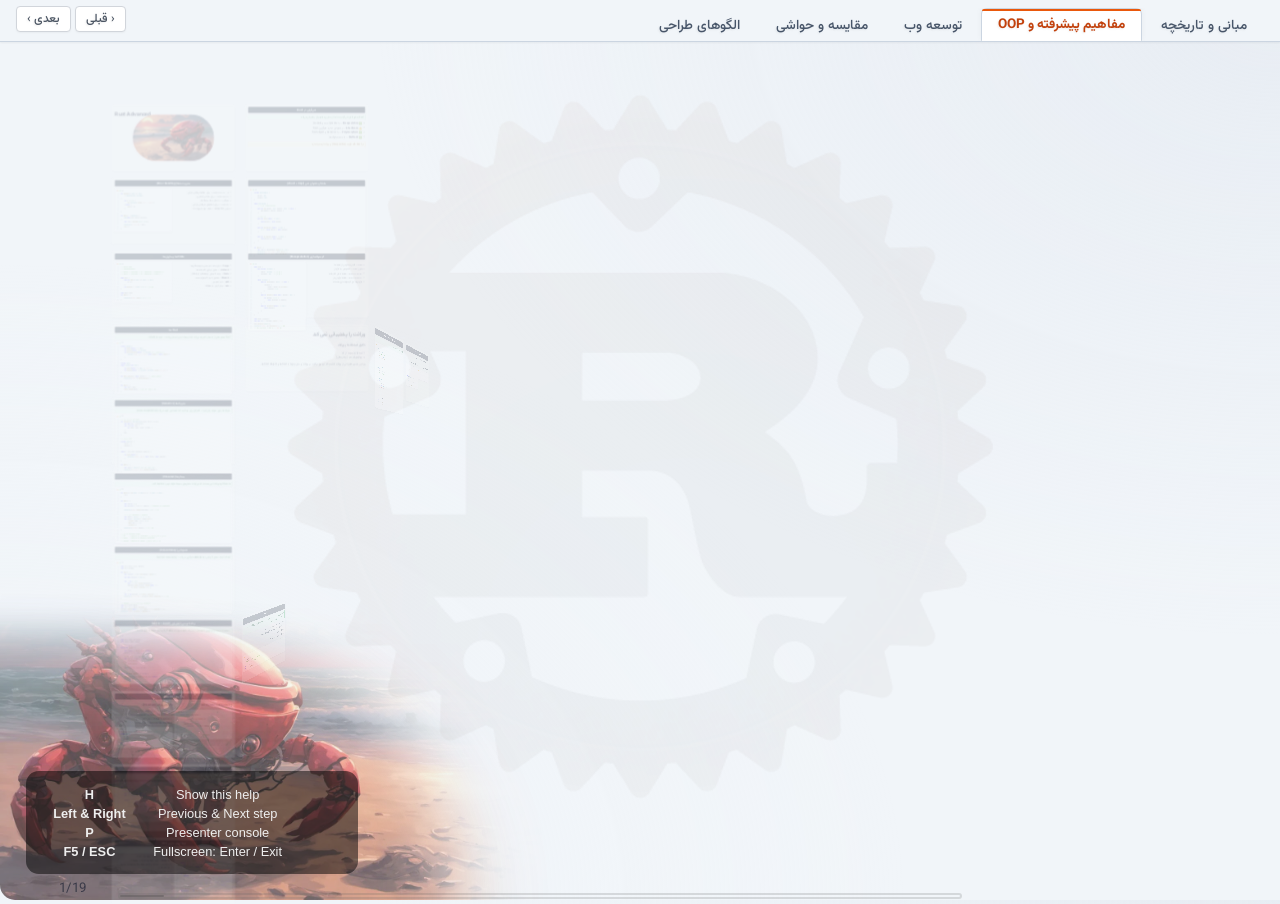
==== commit 052e8f91: "add pattern slides" ====
--- a/advanced/index.html
+++ b/advanced/index.html
@@ -34,7 +34,7 @@
 <div id="impress">
 
     <div id="preview"
-         data-x="10000"
+         data-x="7000"
          data-y="5000"
          data-z="13500"
          class="step">
--- a/css/presentation.css
+++ b/css/presentation.css
@@ -1,8 +1,14 @@
 
 body {
-    font-family: Vazirmatn, 'PT Sans', sans-serif;
+    font-family: 'Vazirmatn', -apple-system, BlinkMacSystemFont, 'Segoe UI', Roboto, Helvetica, Arial, sans-serif;
     min-height: 740px;
-    background-color: #ffd5c6;
+    background-color: #f1f5f9; /* Modern clean light slate background */
+    background-image: 
+        radial-gradient(at 100% 0%, rgba(226, 232, 240, 0.6) 0px, transparent 50%),
+        radial-gradient(at 0% 100%, rgba(241, 245, 249, 0.8) 0px, transparent 50%);
+    color: #0f172a;
+    -webkit-font-smoothing: antialiased;
+    -moz-osx-font-smoothing: grayscale;
 }
 
 li {
@@ -67,12 +73,17 @@
 }
 
 .top-header {
-    background-color: blueviolet;
-    color: white;
-    opacity: 0.9;
-    padding: 10px;
-    border-radius: 20px;
+    background: linear-gradient(135deg, #1e293b 0%, #0f172a 100%);
+    color: #ffffff;
+    padding: 12px 28px;
+    border-radius: 12px;
     text-align: center;
+    font-weight: 700;
+    font-size: 42px;
+    letter-spacing: -0.5px;
+    box-shadow: 0 4px 12px rgba(15, 23, 42, 0.15), inset 0 1px 0 rgba(255, 255, 255, 0.1);
+    margin-bottom: 20px;
+    border: 1px solid rgba(255, 255, 255, 0.08);
 }
 
 /*
@@ -104,20 +115,23 @@
 
     width: 1850px;
     height: 1000px;
-    padding: 20px 30px;
+    padding: 36px 44px;
     margin: 20px auto;
 
-    background-color: white;
-    border: 2px solid rgba(0, 0, 0, .3);
-    border-radius: 30px;
+    background-color: #ffffff;
+    border: 1px solid #e2e8f0;
+    border-radius: 20px;
     box-sizing: border-box;
-    box-shadow: 0 4px 8px rgba(0, 0, 0, .1);
-
-    text-shadow: 0 3px 3px rgba(0, 0, 0, .2);
-
-    font-size: 45px;
-    letter-spacing: -2px;
-    line-height: 1.5;
+    box-shadow: 
+        0 10px 25px -5px rgba(15, 23, 42, 0.08),
+        0 8px 10px -6px rgba(15, 23, 42, 0.04);
+
+    text-shadow: none;
+
+    font-size: 40px;
+    letter-spacing: 0;
+    line-height: 1.6;
+    color: #1e293b;
 }
 
 #cover, #vanderbilt, #coffin, #appliance, #enforced {
--- a/css/presentation-shared.css
+++ b/css/presentation-shared.css
@@ -196,53 +196,86 @@
         }
         .two-col > * { flex: 1 1 0; }
 
-        /* Comparison table */
+        /* ── Modern Polished Comparison Table ── */
         .cmp-table {
             width: 100%;
-            border-collapse: collapse;
-            font-size: 34px;
+            border-collapse: separate;
+            border-spacing: 0;
+            font-size: 28px;
             direction: rtl;
+            border: 1px solid #e2e8f0;
+            border-radius: 12px;
+            overflow: hidden;
+            box-shadow: 0 4px 6px -1px rgba(0, 0, 0, 0.05);
+            margin: 14px 0;
         }
         .cmp-table th {
-            background: #5e2d91;
-            color: white;
-            padding: 8px 14px;
+            background: #0f172a;
+            color: #ffffff;
+            font-weight: 600;
+            padding: 12px 18px;
+            text-align: right;
+            border-bottom: 2px solid #334155;
+            font-size: 30px;
         }
         .cmp-table td {
-            border: 1px solid #ccc;
-            padding: 7px 14px;
-            vertical-align: top;
-        }
-        .cmp-table tr:nth-child(even) td { background: #f5f0ff; }
+            border-bottom: 1px solid #e2e8f0;
+            border-left: 1px solid #f1f5f9;
+            padding: 10px 18px;
+            vertical-align: middle;
+            color: #334155;
+            line-height: 1.5;
+        }
+        .cmp-table tr:last-child td {
+            border-bottom: none;
+        }
+        .cmp-table tr:nth-child(even) td {
+            background: #f8fafc;
+        }
+        .cmp-table tr:hover td {
+            background: #f1f5f9;
+        }
 
         /* Bullet list font-size override for dense slides */
         .dense ul { font-size: 36px; line-height: 1.4; }
         .dense li { margin: 0.1em 0; }
 
-        /* Info box */
+        /* ── Modern Polished Callout Boxes ── */
         .info-box {
-            background: #e8f4fd;
-            border-right: 6px solid #2196F3;
+            background: #f0fdf4;
+            border-right: 5px solid #16a34a;
+            border-left: 1px solid #dcfce7;
+            border-top: 1px solid #dcfce7;
+            border-bottom: 1px solid #dcfce7;
             border-radius: 10px;
-            padding: 14px 20px;
-            margin: 12px 0;
-            font-size: 36px;
+            padding: 14px 22px;
+            margin: 14px 0;
+            font-size: 33px;
+            color: #14532d;
+            box-shadow: 0 2px 4px rgba(22, 163, 74, 0.06);
+            line-height: 1.55;
         }
         .warn-box {
-            background: #fff3e0;
-            border-right: 6px solid #FF9800;
+            background: #fffbeb;
+            border-right: 5px solid #d97706;
+            border-left: 1px solid #fef3c7;
+            border-top: 1px solid #fef3c7;
+            border-bottom: 1px solid #fef3c7;
             border-radius: 10px;
-            padding: 14px 20px;
-            margin: 12px 0;
-            font-size: 36px;
+            padding: 14px 22px;
+            margin: 14px 0;
+            font-size: 33px;
+            color: #78350f;
+            box-shadow: 0 2px 4px rgba(217, 119, 6, 0.06);
+            line-height: 1.55;
         }
     
         /* ── Professional IDE-Style Tab Navigation (Seamless Browser Tabs) ── */
         :root {
-            --nav-height: 38px;
+            --nav-height: 42px;
             --tab-bg-active: #ffffff;
             --tab-bg-inactive: transparent;
-            --tab-border-color: rgb(198 67 225 / 0);
+            --tab-border-color: #cbd5e1;
         }
 
         body {
@@ -269,8 +302,8 @@
             display: flex;
             align-items: flex-end;
             justify-content: space-between;
-            padding: 0 12px;
-            background: rgb(229 231 235 / 0.38); /* Classic IDE/Browser tab bar background */
+            padding: 0 16px;
+            background: #f1f5f9; /* Clean slate tab bar */
             border-bottom: 1px solid var(--tab-border-color);
             box-shadow: 0 1px 2px rgba(0, 0, 0, 0.05);
             font-family: Vazirmatn, -apple-system, BlinkMacSystemFont, 'Segoe UI', Tahoma, sans-serif;
@@ -309,14 +342,14 @@
             cursor: pointer;
             display: inline-flex;
             align-items: center;
-            height: 32px;
-            padding: 0 14px;
-            border-radius: 4px 4px 0 0;
-            font-size: 13px;
+            height: 34px;
+            padding: 0 16px;
+            border-radius: 6px 6px 0 0;
+            font-size: 13.5px;
             font-weight: 500;
-            color: #4b5563;
+            color: #475569;
             text-decoration: none;
-            transition: all 0.12s ease;
+            transition: all 0.15s ease;
             white-space: nowrap;
             line-height: 1;
             border: 1px solid transparent;
@@ -339,7 +372,7 @@
             background: var(--tab-bg-active) !important;
             border-color: var(--tab-border-color) !important;
             border-bottom: 2px solid #ffffff !important; /* Bridges seamlessly over bottom border */
-            box-shadow: 0 -1px 3px rgba(0, 0, 0, 0.04);
+            box-shadow: 0 -2px 6px rgba(15, 23, 42, 0.04);
             z-index: 2;
         }
         .presentation-nav a.active::after {
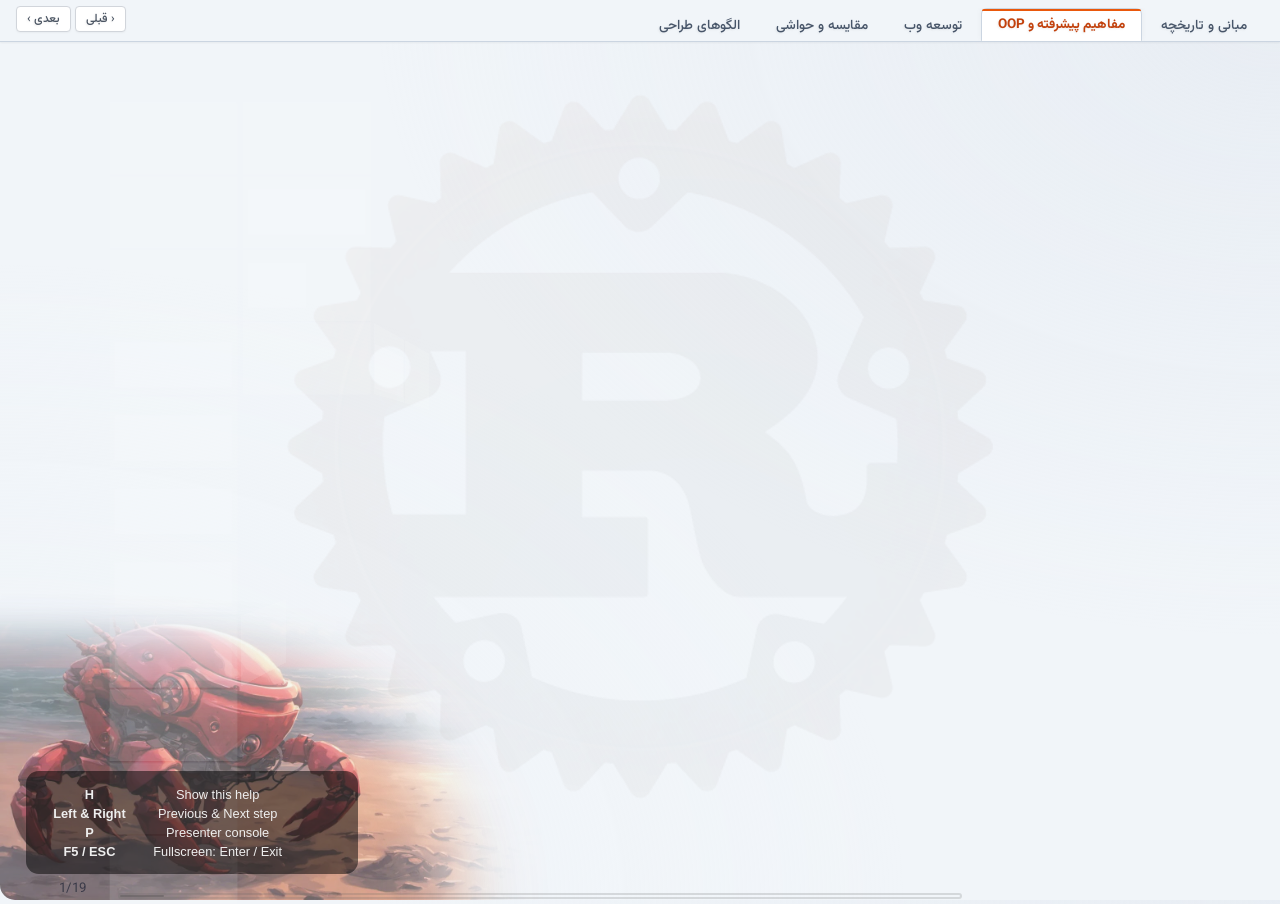
==== commit 665744fa: "scrollable" ====
--- a/advanced/index.html
+++ b/advanced/index.html
@@ -809,13 +809,50 @@
         });
     }
 
+    // Function to monitor scroll positions and dynamically toggle fade indicators
+    function updateCodeBlockScrollFades() {
+        document.querySelectorAll(".code-block").forEach(function (container) {
+            var pre = container.querySelector("pre");
+            if (!pre) return;
+
+            function checkFades() {
+                var canScrollUp = pre.scrollTop > 3;
+                var canScrollDown = (pre.scrollHeight - pre.clientHeight - pre.scrollTop) > 3;
+
+                if (canScrollUp) {
+                    container.classList.add("fade-top");
+                } else {
+                    container.classList.remove("fade-top");
+                }
+
+                if (canScrollDown) {
+                    container.classList.add("fade-bottom");
+                } else {
+                    container.classList.remove("fade-bottom");
+                }
+            }
+
+            if (!pre.dataset.fadeListenerBound) {
+                pre.addEventListener("scroll", checkFades, { passive: true });
+                pre.dataset.fadeListenerBound = "true";
+            }
+
+            checkFades();
+        });
+    }
+
     // Run on page load
     applySyntaxHighlightingAndLineNumbers();
+    updateCodeBlockScrollFades();
 
     // Re-check on impress navigation to ensure any dynamic/rendered slide is properly styled
     document.addEventListener("impress:stepenter", function(event) {
         applySyntaxHighlightingAndLineNumbers();
+        setTimeout(updateCodeBlockScrollFades, 50);
     });
+
+    // Also update on window resize
+    window.addEventListener("resize", updateCodeBlockScrollFades);
 
     impress().init();
 </script>
--- a/css/presentation.css
+++ b/css/presentation.css
@@ -111,10 +111,13 @@
 */
 .slide {
     position: relative;
-    display: block;
+    display: flex;
+    flex-direction: column;
 
     width: 1850px;
     height: 1000px;
+    max-height: 1000px;
+    overflow: hidden;
     padding: 36px 44px;
     margin: 20px auto;
 
--- a/css/presentation-shared.css
+++ b/css/presentation-shared.css
@@ -4,17 +4,76 @@
             direction: ltr;
             text-align: left;
             position: relative;
+            flex: 1 1 auto;
+            min-height: 0;
+            display: flex;
+            flex-direction: column;
+        }
+        .two-col .code-block {
+            flex: 1 1 0;
+            min-height: 0;
         }
         .code-block pre {
             background: #ffffff;
             color: #000000;
             border-radius: 14px;
             padding: 20px 24px;
-            margin: 12px 0;
+            margin: 10px 0;
             overflow-x: auto;
+            overflow-y: auto;
+            max-height: 680px;
             box-shadow: 0 6px 20px rgba(0, 0, 0, 0.08), 0 1px 3px rgba(0, 0, 0, 0.05);
             border: 1px solid #d4d4d8;
             position: relative;
+            box-sizing: border-box;
+            scrollbar-width: thin;
+            scrollbar-color: #cbd5e1 #f8fafc;
+        }
+        /* Top and Bottom Scroll Fade Indicators */
+        .code-block::before,
+        .code-block::after {
+            content: "";
+            position: absolute;
+            left: 2px;
+            right: 12px; /* Leave space so scrollbar thumb remains crisp */
+            height: 38px;
+            pointer-events: none;
+            z-index: 10;
+            opacity: 0;
+            transition: opacity 0.22s ease-in-out;
+        }
+        /* Top fade positioned right below the IDE code-header inside the pre */
+        .code-block::before {
+            top: 55px;
+            border-top: 1px solid rgba(226, 232, 240, 0.4);
+            background: linear-gradient(to bottom, rgba(255, 255, 255, 0.95) 0%, rgba(255, 255, 255, 0) 100%);
+        }
+        /* Bottom fade positioned at bottom of the code container */
+        .code-block::after {
+            bottom: 11px;
+            border-bottom-left-radius: 12px;
+            background: linear-gradient(to top, rgba(255, 255, 255, 0.95) 0%, rgba(255, 255, 255, 0) 100%);
+        }
+        .code-block.fade-top::before {
+            opacity: 1;
+        }
+        .code-block.fade-bottom::after {
+            opacity: 1;
+        }
+        .code-block pre::-webkit-scrollbar {
+            width: 8px;
+            height: 8px;
+        }
+        .code-block pre::-webkit-scrollbar-track {
+            background: #f8fafc;
+            border-radius: 4px;
+        }
+        .code-block pre::-webkit-scrollbar-thumb {
+            background-color: #cbd5e1;
+            border-radius: 4px;
+        }
+        .code-block pre::-webkit-scrollbar-thumb:hover {
+            background-color: #94a3b8;
         }
         /* IDE Window Header (macOS / VS Code light style) */
         .code-header {
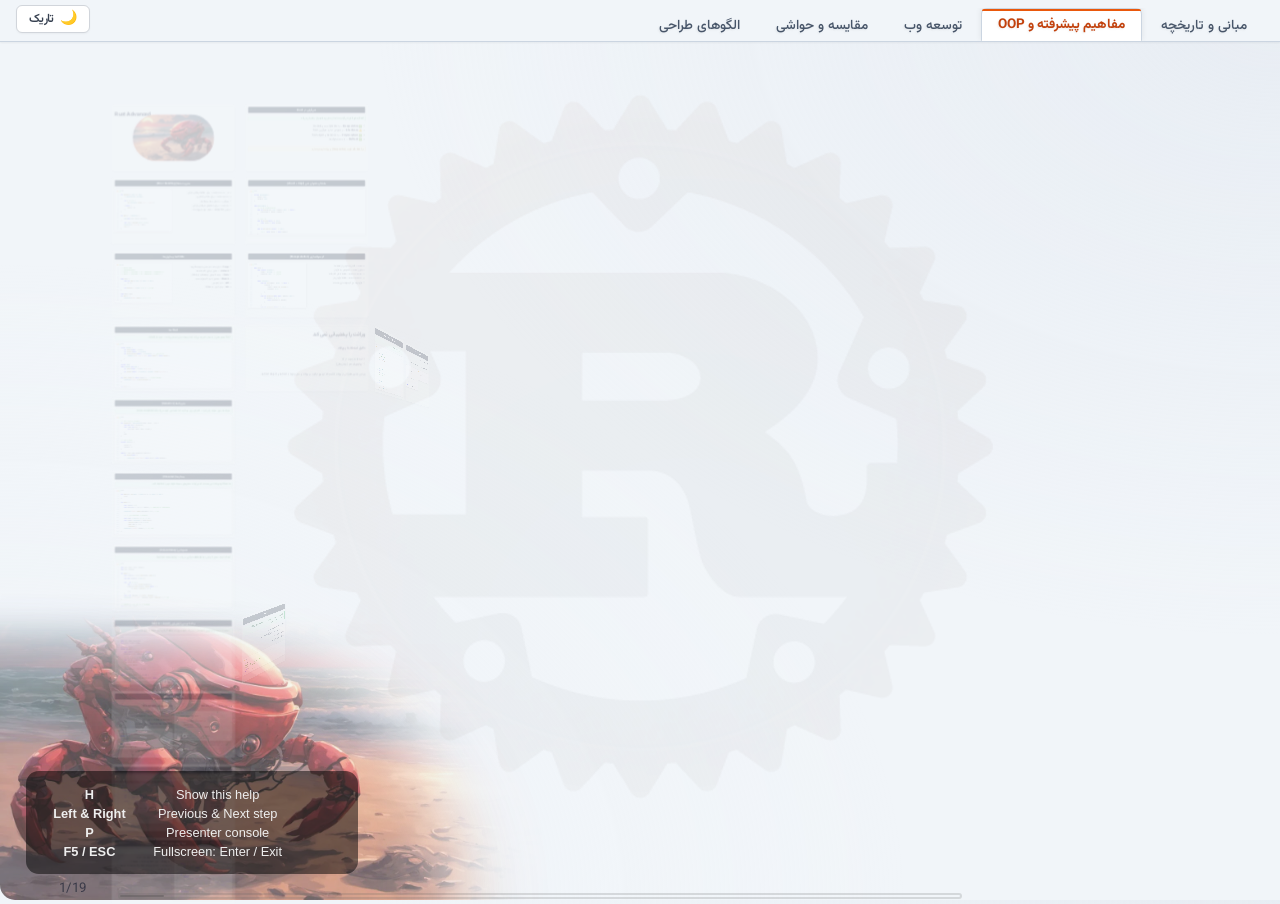
==== commit 6b79ec05: "add theme" ====
--- a/advanced/index.html
+++ b/advanced/index.html
@@ -10,7 +10,7 @@
     <link href="../css/impress-common.css" rel="stylesheet"/>
     <link href="../css/presentation.css" rel="stylesheet"/>
     <link href="../css/presentation-shared.css" rel="stylesheet"/>
-    
+    <script src="../js/theme.js"></script>
 </head>
 <body class="impress-not-supported">
 
@@ -23,7 +23,10 @@
         </div>
     </div>
     <div class="nav-controls">
-        <a href="../index.html" class="nav-prev-next" title="مبانی و تاریخچه">‹ قبلی</a><a href="../web/index.html" class="nav-prev-next" title="توسعه وب">بعدی ›</a>
+        <button class="theme-toggle-btn" onclick="toggleTheme()" aria-label="تغییر تم" title="تغییر تم">
+            <span class="theme-toggle-icon">🌙</span>
+            <span class="theme-toggle-text">تاریک</span>
+        </button>
     </div>
 </nav>
 
--- a/css/presentation.css
+++ b/css/presentation.css
@@ -2,13 +2,12 @@
 body {
     font-family: 'Vazirmatn', -apple-system, BlinkMacSystemFont, 'Segoe UI', Roboto, Helvetica, Arial, sans-serif;
     min-height: 740px;
-    background-color: #f1f5f9; /* Modern clean light slate background */
-    background-image: 
-        radial-gradient(at 100% 0%, rgba(226, 232, 240, 0.6) 0px, transparent 50%),
-        radial-gradient(at 0% 100%, rgba(241, 245, 249, 0.8) 0px, transparent 50%);
-    color: #0f172a;
+    background-color: var(--page-bg);
+    background-image: var(--page-grad-1), var(--page-grad-2);
+    color: var(--page-color);
     -webkit-font-smoothing: antialiased;
     -moz-osx-font-smoothing: grayscale;
+    transition: background-color 0.25s ease, color 0.25s ease;
 }
 
 li {
@@ -47,7 +46,8 @@
     transform: translate(-50%, -50%);
     width: auto;
     display: block;
-    opacity: 0.04;
+    opacity: var(--logo-opacity);
+    transition: opacity 0.3s ease;
 }
 
 #rust-robot {
@@ -55,8 +55,8 @@
     z-index: -100;
     height: 35%;
     width: auto;
-    opacity: 0.7;
-    transition: opacity 2s;
+    opacity: var(--robot-opacity);
+    transition: opacity 0.3s ease;
     left: 0;
     bottom: 0;
 }
@@ -73,17 +73,18 @@
 }
 
 .top-header {
-    background: linear-gradient(135deg, #1e293b 0%, #0f172a 100%);
-    color: #ffffff;
+    background: var(--header-bg);
+    color: var(--header-text);
     padding: 12px 28px;
     border-radius: 12px;
     text-align: center;
     font-weight: 700;
     font-size: 42px;
     letter-spacing: -0.5px;
-    box-shadow: 0 4px 12px rgba(15, 23, 42, 0.15), inset 0 1px 0 rgba(255, 255, 255, 0.1);
+    box-shadow: var(--header-shadow);
     margin-bottom: 20px;
-    border: 1px solid rgba(255, 255, 255, 0.08);
+    border: 1px solid var(--header-border);
+    transition: background 0.25s ease, color 0.25s ease;
 }
 
 /*
@@ -93,21 +94,15 @@
     margin: 0;
     opacity: 0.2;
     transition: opacity 1s;
-    background: rgba(255, 255, 255, 0.6);
+    background: var(--step-inactive-bg);
 }
 
 .impress-enabled .step.active {
-    opacity: 1
+    opacity: 1;
 }
 
 /*
-    These 'slide' step styles were heavily inspired by HTML5 Slides:
-    http://html5slides.googlecode.com/svn/trunk/styles.css
-
-    Note that we also use a background image, again just to facilitate a common
-    feature from PowerPoint and LibreOffice worlds. In this case the background
-    image is just the impress.js favicon - as if it were a company logo or something.
-
+    Slide step styles
 */
 .slide {
     position: relative;
@@ -121,20 +116,19 @@
     padding: 36px 44px;
     margin: 20px auto;
 
-    background-color: #ffffff;
-    border: 1px solid #e2e8f0;
+    background-color: var(--slide-bg);
+    border: 1px solid var(--slide-border);
     border-radius: 20px;
     box-sizing: border-box;
-    box-shadow: 
-        0 10px 25px -5px rgba(15, 23, 42, 0.08),
-        0 8px 10px -6px rgba(15, 23, 42, 0.04);
+    box-shadow: var(--slide-shadow);
 
     text-shadow: none;
 
     font-size: 40px;
     letter-spacing: 0;
     line-height: 1.6;
-    color: #1e293b;
+    color: var(--slide-text);
+    transition: background-color 0.25s ease, border-color 0.25s ease, color 0.25s ease, box-shadow 0.25s ease;
 }
 
 #cover, #vanderbilt, #coffin, #appliance, #enforced {
@@ -185,21 +179,15 @@
 #train {
     display: flex;
     gap: 20px;
-    /*flex-wrap: wrap;*/
     justify-content: space-around;
-    /*div {*/
-    /*    flex: 1 1 auto;*/
-    /*}*/
 }
 
 #boxcar {
     max-height: 100%;
-    /*max-width: 50%;*/
 }
 
 #brakeman {
     max-height: 100%;
-    /*max-width: 50%;*/
 }
 
 #george-westinghouse, #air-brake {
@@ -209,7 +197,6 @@
 #westinghouse, #airbrake, #railroad-ad {
     display: flex;
     gap: 20px;
-    /*flex-wrap: wrap;*/
     justify-content: space-between;
 
     div {
@@ -231,7 +218,6 @@
     transform: translate(-50%, -50%);
     width: auto;
     display: block;
-    /*opacity: 0.5;*/
 }
 
 #rust-advanced {
@@ -243,7 +229,6 @@
     transform: translate(-50%, -50%);
     width: auto;
     display: block;
-    /*opacity: 0.5;*/
 }
 
 #rust-vs-java, #rust-vs-go, #rust-vs-c-and-cpp {
--- a/css/presentation-shared.css
+++ b/css/presentation-shared.css
@@ -1,5 +1,189 @@
-
-        /* ── Professional Light IDE Code Block Styling (VS Code Light+ Inspired) ── */
+        /* ── Design Tokens & System CSS Variables (Light Theme default) ── */
+        :root {
+            --nav-height: 42px;
+            --tab-bg-active: #ffffff;
+            --tab-bg-inactive: transparent;
+            --tab-border-color: #cbd5e1;
+            --nav-bg: #f1f5f9;
+            --nav-text: #475569;
+            --nav-text-hover: #0f172a;
+            --nav-active-text: #c2410c;
+            --nav-active-accent: #ea580c;
+            --nav-active-bridge: #ffffff;
+            --nav-shadow: 0 1px 2px rgba(0, 0, 0, 0.05);
+
+            --page-bg: #f1f5f9;
+            --page-grad-1: radial-gradient(at 100% 0%, rgba(226, 232, 240, 0.6) 0px, transparent 50%);
+            --page-grad-2: radial-gradient(at 0% 100%, rgba(241, 245, 249, 0.8) 0px, transparent 50%);
+            --page-color: #0f172a;
+
+            --slide-bg: #ffffff;
+            --slide-border: #e2e8f0;
+            --slide-text: #1e293b;
+            --slide-shadow: 0 10px 25px -5px rgba(15, 23, 42, 0.08), 0 8px 10px -6px rgba(15, 23, 42, 0.04);
+            --step-inactive-bg: rgba(255, 255, 255, 0.6);
+
+            --header-bg: linear-gradient(135deg, #1e293b 0%, #0f172a 100%);
+            --header-text: #ffffff;
+            --header-border: rgba(255, 255, 255, 0.08);
+            --header-shadow: 0 4px 12px rgba(15, 23, 42, 0.15), inset 0 1px 0 rgba(255, 255, 255, 0.1);
+
+            --code-bg: #ffffff;
+            --code-border: #d4d4d8;
+            --code-text: #0f172a;
+            --code-header-border: #f0f0f2;
+            --code-title: #64748b;
+            --code-line-hover: #f8fafc;
+            --gutter-bg: #fbfcfe;
+            --gutter-border: #e2e8f0;
+            --gutter-number: #8da0b3;
+            --code-scrollbar-track: #f8fafc;
+            --code-scrollbar-thumb: #cbd5e1;
+            --code-scrollbar-thumb-hover: #94a3b8;
+            --code-fade-top: linear-gradient(to bottom, rgba(255, 255, 255, 0.95) 0%, rgba(255, 255, 255, 0) 100%);
+            --code-fade-bottom: linear-gradient(to top, rgba(255, 255, 255, 0.95) 0%, rgba(255, 255, 255, 0) 100%);
+            --code-fade-border: rgba(226, 232, 240, 0.4);
+
+            --info-box-bg: #f0fdf4;
+            --info-box-border: #16a34a;
+            --info-box-sub-border: #dcfce7;
+            --info-box-color: #14532d;
+            --info-box-shadow: 0 2px 4px rgba(22, 163, 74, 0.06);
+
+            --warn-box-bg: #fffbeb;
+            --warn-box-border: #d97706;
+            --warn-box-sub-border: #fef3c7;
+            --warn-box-color: #78350f;
+            --warn-box-shadow: 0 2px 4px rgba(217, 119, 6, 0.06);
+
+            --table-border: #e2e8f0;
+            --table-th-bg: #0f172a;
+            --table-th-text: #ffffff;
+            --table-th-border: #334155;
+            --table-td-color: #334155;
+            --table-td-border: #e2e8f0;
+            --table-td-left-border: #f1f5f9;
+            --table-tr-even: #f8fafc;
+            --table-tr-hover: #f1f5f9;
+
+            --btn-bg: #ffffff;
+            --btn-border: #d1d5db;
+            --btn-text: #374151;
+            --btn-hover-bg: #f9fafb;
+            --btn-hover-text: #0f172a;
+            --btn-hover-border: #9ca3af;
+            --btn-shadow: 0 1px 2px rgba(0, 0, 0, 0.04);
+
+            --logo-opacity: 0.04;
+            --robot-opacity: 0.7;
+
+            /* Syntax highlighting tokens (VS Code Light+) */
+            --hl-keyword: #0000ff;
+            --hl-type: #267f99;
+            --hl-function: #795e26;
+            --hl-string: #a31515;
+            --hl-number: #098658;
+            --hl-symbol: #001080;
+            --hl-comment: #008000;
+            --hl-meta: #811f3f;
+            --hl-variable: #001080;
+            --hl-literal: #0000ff;
+            --hl-operator: #000000;
+        }
+
+        /* ── Dark Theme Variables (VS Code Dark+ & Modern IDE Dark Inspired) ── */
+        html.dark-theme {
+            --tab-bg-active: #1e1e24;
+            --tab-bg-inactive: transparent;
+            --tab-border-color: #2e3440;
+            --nav-bg: #121316;
+            --nav-text: #94a3b8;
+            --nav-text-hover: #f1f5f9;
+            --nav-active-text: #fb923c;
+            --nav-active-accent: #f97316;
+            --nav-active-bridge: #1e1e24;
+            --nav-shadow: 0 2px 8px rgba(0, 0, 0, 0.4);
+
+            --page-bg: #0d1117;
+            --page-grad-1: radial-gradient(at 100% 0%, rgba(30, 41, 59, 0.45) 0px, transparent 50%);
+            --page-grad-2: radial-gradient(at 0% 100%, rgba(15, 23, 42, 0.6) 0px, transparent 50%);
+            --page-color: #f1f5f9;
+
+            --slide-bg: #161b22;
+            --slide-border: #30363d;
+            --slide-text: #e6edf3;
+            --slide-shadow: 0 16px 36px -8px rgba(0, 0, 0, 0.6), 0 8px 16px -6px rgba(0, 0, 0, 0.4);
+            --step-inactive-bg: rgba(22, 27, 34, 0.7);
+
+            --header-bg: linear-gradient(135deg, #1e293b 0%, #0f172a 100%);
+            --header-text: #f8fafc;
+            --header-border: rgba(255, 255, 255, 0.12);
+            --header-shadow: 0 4px 16px rgba(0, 0, 0, 0.4), inset 0 1px 0 rgba(255, 255, 255, 0.15);
+
+            --code-bg: #1e1e24;
+            --code-border: #333842;
+            --code-text: #d4d4d4;
+            --code-header-border: #282c34;
+            --code-title: #94a3b8;
+            --code-line-hover: #262933;
+            --gutter-bg: #18191f;
+            --gutter-border: #2e3440;
+            --gutter-number: #64748b;
+            --code-scrollbar-track: #18191f;
+            --code-scrollbar-thumb: #3e4451;
+            --code-scrollbar-thumb-hover: #5c6370;
+            --code-fade-top: linear-gradient(to bottom, rgba(30, 30, 36, 0.95) 0%, rgba(30, 30, 36, 0) 100%);
+            --code-fade-bottom: linear-gradient(to top, rgba(30, 30, 36, 0.95) 0%, rgba(30, 30, 36, 0) 100%);
+            --code-fade-border: rgba(51, 56, 66, 0.5);
+
+            --info-box-bg: rgba(16, 185, 129, 0.12);
+            --info-box-border: #10b981;
+            --info-box-sub-border: rgba(16, 185, 129, 0.25);
+            --info-box-color: #6ee7b7;
+            --info-box-shadow: 0 4px 12px rgba(0, 0, 0, 0.25);
+
+            --warn-box-bg: rgba(245, 158, 11, 0.12);
+            --warn-box-border: #f59e0b;
+            --warn-box-sub-border: rgba(245, 158, 11, 0.25);
+            --warn-box-color: #fde68a;
+            --warn-box-shadow: 0 4px 12px rgba(0, 0, 0, 0.25);
+
+            --table-border: #30363d;
+            --table-th-bg: #090d13;
+            --table-th-text: #f1f5f9;
+            --table-th-border: #3b434e;
+            --table-td-color: #cbd5e1;
+            --table-td-border: #21262d;
+            --table-td-left-border: #21262d;
+            --table-tr-even: #1b2129;
+            --table-tr-hover: #232a35;
+
+            --btn-bg: #21262d;
+            --btn-border: #363d47;
+            --btn-text: #e6edf3;
+            --btn-hover-bg: #30363d;
+            --btn-hover-text: #ffffff;
+            --btn-hover-border: #586069;
+            --btn-shadow: 0 2px 4px rgba(0, 0, 0, 0.3);
+
+            --logo-opacity: 0.08;
+            --robot-opacity: 0.45;
+
+            /* Syntax highlighting tokens (VS Code Dark+) */
+            --hl-keyword: #569cd6;
+            --hl-type: #4ec9b0;
+            --hl-function: #dcdcaa;
+            --hl-string: #ce9178;
+            --hl-number: #b5cea8;
+            --hl-symbol: #4fc1ff;
+            --hl-comment: #6a9955;
+            --hl-meta: #c586c0;
+            --hl-variable: #9cdcfe;
+            --hl-literal: #569cd6;
+            --hl-operator: #d4d4d4;
+        }
+
+        /* ── Professional IDE Code Block Styling ── */
         .code-block {
             direction: ltr;
             text-align: left;
@@ -14,20 +198,21 @@
             min-height: 0;
         }
         .code-block pre {
-            background: #ffffff;
-            color: #000000;
+            background: var(--code-bg);
+            color: var(--code-text);
             border-radius: 14px;
             padding: 20px 24px;
             margin: 10px 0;
             overflow-x: auto;
             overflow-y: auto;
             max-height: 680px;
-            box-shadow: 0 6px 20px rgba(0, 0, 0, 0.08), 0 1px 3px rgba(0, 0, 0, 0.05);
-            border: 1px solid #d4d4d8;
+            box-shadow: 0 6px 20px rgba(0, 0, 0, 0.15), 0 1px 3px rgba(0, 0, 0, 0.1);
+            border: 1px solid var(--code-border);
             position: relative;
             box-sizing: border-box;
             scrollbar-width: thin;
-            scrollbar-color: #cbd5e1 #f8fafc;
+            scrollbar-color: var(--code-scrollbar-thumb) var(--code-scrollbar-track);
+            transition: background 0.2s ease, border-color 0.2s ease, color 0.2s ease;
         }
         /* Top and Bottom Scroll Fade Indicators */
         .code-block::before,
@@ -45,14 +230,14 @@
         /* Top fade positioned right below the IDE code-header inside the pre */
         .code-block::before {
             top: 55px;
-            border-top: 1px solid rgba(226, 232, 240, 0.4);
-            background: linear-gradient(to bottom, rgba(255, 255, 255, 0.95) 0%, rgba(255, 255, 255, 0) 100%);
+            border-top: 1px solid var(--code-fade-border);
+            background: var(--code-fade-top);
         }
         /* Bottom fade positioned at bottom of the code container */
         .code-block::after {
             bottom: 11px;
             border-bottom-left-radius: 12px;
-            background: linear-gradient(to top, rgba(255, 255, 255, 0.95) 0%, rgba(255, 255, 255, 0) 100%);
+            background: var(--code-fade-bottom);
         }
         .code-block.fade-top::before {
             opacity: 1;
@@ -65,24 +250,24 @@
             height: 8px;
         }
         .code-block pre::-webkit-scrollbar-track {
-            background: #f8fafc;
+            background: var(--code-scrollbar-track);
             border-radius: 4px;
         }
         .code-block pre::-webkit-scrollbar-thumb {
-            background-color: #cbd5e1;
+            background-color: var(--code-scrollbar-thumb);
             border-radius: 4px;
         }
         .code-block pre::-webkit-scrollbar-thumb:hover {
-            background-color: #94a3b8;
-        }
-        /* IDE Window Header (macOS / VS Code light style) */
+            background-color: var(--code-scrollbar-thumb-hover);
+        }
+        /* IDE Window Header (macOS / VS Code light & dark style) */
         .code-header {
             display: flex;
             align-items: center;
             gap: 8px;
             margin-bottom: 14px;
             padding-bottom: 8px;
-            border-bottom: 1px solid #f0f0f2;
+            border-bottom: 1px solid var(--code-header-border);
             user-select: none;
             -webkit-user-select: none;
         }
@@ -127,7 +312,7 @@
             margin-left: 8px;
             font-size: 14px;
             font-weight: 600;
-            color: #64748b;
+            color: var(--code-title);
             font-family: 'JetBrains Mono', 'Fira Code', 'Consolas', monospace;
             letter-spacing: 0.5px;
             text-transform: uppercase;
@@ -145,13 +330,13 @@
             border-collapse: collapse;
         }
 
-        /* ── IDE Line Numbers & Light-Gray Gutter ── */
+        /* ── IDE Line Numbers & Gutter ── */
         .code-line {
             display: table-row;
             line-height: 1.55;
         }
         .code-line:hover {
-            background-color: #f8fafc;
+            background-color: var(--code-line-hover);
         }
         .line-number {
             display: table-cell;
@@ -160,32 +345,33 @@
             text-align: right;
             padding-right: 20px;
             padding-left: 4px;
-            color: #8da0b3; /* Professional soft muted gray */
+            color: var(--gutter-number);
             font-size: 19px;
             font-weight: 500;
             vertical-align: top;
             width: 1%;
             white-space: nowrap;
-            border-right: 1.5px solid #e2e8f0;
-            background-color: #fbfcfe;
+            border-right: 1.5px solid var(--gutter-border);
+            background-color: var(--gutter-bg);
+            transition: background-color 0.2s ease, border-color 0.2s ease, color 0.2s ease;
         }
         .line-content {
             display: table-cell;
             padding-left: 20px;
             vertical-align: top;
             white-space: pre;
-            color: #0f172a; /* High-contrast crisp dark text */
-        }
-
-        /* ── Professional Light IDE Syntax Highlighting (VS Code Light+) ── */
+            color: var(--code-text);
+        }
+
+        /* ── Professional IDE Syntax Highlighting ── */
         .hljs {
-            color: #0f172a;
+            color: var(--code-text);
             background: transparent;
         }
         /* Keywords (fn, let, mut, struct, impl, trait, pub, return, match, if, else, loop, for, in, move) */
         .hljs-keyword,
         .hljs-selector-tag {
-            color: #0000ff !important; /* Classic VS Code Light royal blue */
+            color: var(--hl-keyword) !important;
             font-weight: 600;
         }
         /* Types & Built-ins (i32, u64, String, Vec, Option, Result, bool, &str, Box, Arc, Mutex) */
@@ -193,59 +379,59 @@
         .hljs-built_in,
         .hljs-class .hljs-title,
         .hljs-title.class_ {
-            color: #267f99 !important; /* Deep ocean teal */
+            color: var(--hl-type) !important;
             font-weight: 600;
         }
         /* Function & Method definitions & calls */
         .hljs-function,
         .hljs-title.function_,
         .hljs-title {
-            color: #795e26 !important; /* Deep amber gold */
+            color: var(--hl-function) !important;
             font-weight: 600;
         }
         /* Strings */
         .hljs-string {
-            color: #a31515 !important; /* Warm crimson red */
+            color: var(--hl-string) !important;
         }
         /* Numbers */
         .hljs-number {
-            color: #098658 !important; /* Vibrant forest green */
+            color: var(--hl-number) !important;
             font-weight: 500;
         }
         /* Lifetimes & Symbols ('a, &mut, ::) */
         .hljs-symbol {
-            color: #001080 !important;
+            color: var(--hl-symbol) !important;
             font-style: italic;
             font-weight: 600;
         }
         /* Comments */
         .hljs-comment,
         .hljs-quote {
-            color: #008000 !important; /* Crisp emerald comment green */
+            color: var(--hl-comment) !important;
             font-style: italic;
         }
         /* Macros & Attributes (#[derive], #[tokio::main], println!, format!) */
         .hljs-meta,
         .hljs-meta .hljs-keyword,
         .hljs-meta .hljs-string {
-            color: #811f3f !important; /* Rich wine berry */
+            color: var(--hl-meta) !important;
             font-weight: 500;
         }
         /* Variables, parameters & properties */
         .hljs-variable,
         .hljs-params,
         .hljs-attr {
-            color: #001080 !important; /* Deep navy */
+            color: var(--hl-variable) !important;
         }
         /* Literals (true, false, None, Some, Ok, Err) */
         .hljs-literal {
-            color: #0000ff !important;
+            color: var(--hl-literal) !important;
             font-weight: 600;
         }
         /* Operators & punctuation */
         .hljs-operator,
         .hljs-punctuation {
-            color: #000000 !important;
+            color: var(--hl-operator) !important;
         }
 
         /* Two-column layout helper */
@@ -262,37 +448,41 @@
             border-spacing: 0;
             font-size: 28px;
             direction: rtl;
-            border: 1px solid #e2e8f0;
+            border: 1px solid var(--table-border);
             border-radius: 12px;
             overflow: hidden;
             box-shadow: 0 4px 6px -1px rgba(0, 0, 0, 0.05);
             margin: 14px 0;
+            background: var(--slide-bg);
+            transition: border-color 0.2s ease, background 0.2s ease;
         }
         .cmp-table th {
-            background: #0f172a;
-            color: #ffffff;
+            background: var(--table-th-bg);
+            color: var(--table-th-text);
             font-weight: 600;
             padding: 12px 18px;
             text-align: right;
-            border-bottom: 2px solid #334155;
+            border-bottom: 2px solid var(--table-th-border);
             font-size: 30px;
+            transition: background 0.2s ease, color 0.2s ease;
         }
         .cmp-table td {
-            border-bottom: 1px solid #e2e8f0;
-            border-left: 1px solid #f1f5f9;
+            border-bottom: 1px solid var(--table-td-border);
+            border-left: 1px solid var(--table-td-left-border);
             padding: 10px 18px;
             vertical-align: middle;
-            color: #334155;
+            color: var(--table-td-color);
             line-height: 1.5;
+            transition: background 0.2s ease, color 0.2s ease, border-color 0.2s ease;
         }
         .cmp-table tr:last-child td {
             border-bottom: none;
         }
         .cmp-table tr:nth-child(even) td {
-            background: #f8fafc;
+            background: var(--table-tr-even);
         }
         .cmp-table tr:hover td {
-            background: #f1f5f9;
+            background: var(--table-tr-hover);
         }
 
         /* Bullet list font-size override for dense slides */
@@ -301,42 +491,37 @@
 
         /* ── Modern Polished Callout Boxes ── */
         .info-box {
-            background: #f0fdf4;
-            border-right: 5px solid #16a34a;
-            border-left: 1px solid #dcfce7;
-            border-top: 1px solid #dcfce7;
-            border-bottom: 1px solid #dcfce7;
+            background: var(--info-box-bg);
+            border-right: 5px solid var(--info-box-border);
+            border-left: 1px solid var(--info-box-sub-border);
+            border-top: 1px solid var(--info-box-sub-border);
+            border-bottom: 1px solid var(--info-box-sub-border);
             border-radius: 10px;
             padding: 14px 22px;
             margin: 14px 0;
             font-size: 33px;
-            color: #14532d;
-            box-shadow: 0 2px 4px rgba(22, 163, 74, 0.06);
+            color: var(--info-box-color);
+            box-shadow: var(--info-box-shadow);
             line-height: 1.55;
+            transition: all 0.2s ease;
         }
         .warn-box {
-            background: #fffbeb;
-            border-right: 5px solid #d97706;
-            border-left: 1px solid #fef3c7;
-            border-top: 1px solid #fef3c7;
-            border-bottom: 1px solid #fef3c7;
+            background: var(--warn-box-bg);
+            border-right: 5px solid var(--warn-box-border);
+            border-left: 1px solid var(--warn-box-sub-border);
+            border-top: 1px solid var(--warn-box-sub-border);
+            border-bottom: 1px solid var(--warn-box-sub-border);
             border-radius: 10px;
             padding: 14px 22px;
             margin: 14px 0;
             font-size: 33px;
-            color: #78350f;
-            box-shadow: 0 2px 4px rgba(217, 119, 6, 0.06);
+            color: var(--warn-box-color);
+            box-shadow: var(--warn-box-shadow);
             line-height: 1.55;
+            transition: all 0.2s ease;
         }
     
-        /* ── Professional IDE-Style Tab Navigation (Seamless Browser Tabs) ── */
-        :root {
-            --nav-height: 42px;
-            --tab-bg-active: #ffffff;
-            --tab-bg-inactive: transparent;
-            --tab-border-color: #cbd5e1;
-        }
-
+        /* ── Professional IDE-Style Tab Navigation ── */
         body {
             padding-top: var(--nav-height) !important;
             margin: 0 !important;
@@ -362,14 +547,15 @@
             align-items: flex-end;
             justify-content: space-between;
             padding: 0 16px;
-            background: #f1f5f9; /* Clean slate tab bar */
+            background: var(--nav-bg);
             border-bottom: 1px solid var(--tab-border-color);
-            box-shadow: 0 1px 2px rgba(0, 0, 0, 0.05);
+            box-shadow: var(--nav-shadow);
             font-family: Vazirmatn, -apple-system, BlinkMacSystemFont, 'Segoe UI', Tahoma, sans-serif;
             direction: rtl;
             box-sizing: border-box;
             user-select: none;
             -webkit-user-select: none;
+            transition: background 0.2s ease, border-color 0.2s ease;
         }
 
         .nav-sections {
@@ -387,7 +573,7 @@
         .nav-controls {
             display: flex;
             align-items: center;
-            gap: 4px;
+            gap: 8px;
             height: 100%;
             flex-shrink: 0;
             padding-bottom: 4px;
@@ -406,7 +592,7 @@
             border-radius: 6px 6px 0 0;
             font-size: 13.5px;
             font-weight: 500;
-            color: #475569;
+            color: var(--nav-text);
             text-decoration: none;
             transition: all 0.15s ease;
             white-space: nowrap;
@@ -415,23 +601,23 @@
             border-bottom: none;
             background: var(--tab-bg-inactive);
             position: relative;
-            margin-bottom: -1px; /* Seamless overlap onto tab-bar bottom border */
+            margin-bottom: -1px;
             box-sizing: border-box;
         }
 
         .presentation-nav a:hover:not(.active) {
-            color: #111827;
-            background: rgba(255, 255, 255, 0.5);
-        }
-
-        /* Seamless Active Tab (Visual continuation into presentation area) */
+            color: var(--nav-text-hover);
+            background: rgba(125, 125, 125, 0.15);
+        }
+
+        /* Seamless Active Tab */
         .presentation-nav a.active {
-            color: #c2410c !important; /* Rust warm orange/red */
+            color: var(--nav-active-text) !important;
             font-weight: 700;
             background: var(--tab-bg-active) !important;
             border-color: var(--tab-border-color) !important;
-            border-bottom: 2px solid #ffffff !important; /* Bridges seamlessly over bottom border */
-            box-shadow: 0 -2px 6px rgba(15, 23, 42, 0.04);
+            border-bottom: 2px solid var(--nav-active-bridge) !important;
+            box-shadow: 0 -2px 6px rgba(0, 0, 0, 0.08);
             z-index: 2;
         }
         .presentation-nav a.active::after {
@@ -441,27 +627,52 @@
             left: 0;
             right: 0;
             height: 2px;
-            background: #ea580c;
+            background: var(--nav-active-accent);
             border-radius: 4px 4px 0 0;
         }
 
-        /* Prev / Next Minimal Controls */
-        .nav-prev-next {
-            height: 26px !important;
-            padding: 0 10px !important;
-            font-size: 12px !important;
-            font-weight: 500 !important;
-            color: #4b5563 !important;
-            background: #ffffff !important;
-            border: 1px solid #d1d5db !important;
-            border-radius: 4px !important;
-            margin-bottom: 0 !important;
-            box-shadow: 0 1px 2px rgba(0, 0, 0, 0.04);
-        }
-        .nav-prev-next:hover {
-            background: #f9fafb !important;
-            color: #111827 !important;
-            border-color: #9ca3af !important;
+        /* ── Dark / Light Theme Toggle Button ── */
+        .theme-toggle-btn {
+            display: inline-flex;
+            align-items: center;
+            justify-content: center;
+            gap: 6px;
+            height: 28px;
+            padding: 0 12px;
+            font-size: 12.5px;
+            font-weight: 600;
+            font-family: inherit;
+            color: var(--btn-text);
+            background: var(--btn-bg);
+            border: 1px solid var(--btn-border);
+            border-radius: 6px;
+            cursor: pointer;
+            box-shadow: var(--btn-shadow);
+            transition: all 0.18s ease;
+            pointer-events: auto !important;
+            user-select: none;
+            -webkit-user-select: none;
+            line-height: 1;
+            margin-bottom: 0;
+        }
+        .theme-toggle-btn:hover {
+            background: var(--btn-hover-bg);
+            color: var(--btn-hover-text);
+            border-color: var(--btn-hover-border);
+            transform: translateY(-1px);
+        }
+        .theme-toggle-btn:active {
+            transform: translateY(0);
+        }
+        .theme-toggle-icon {
+            font-size: 14px;
+            display: inline-block;
+            line-height: 1;
+        }
+        .theme-toggle-text {
+            font-size: 12px;
+            font-weight: 600;
+            letter-spacing: -0.2px;
         }
 
         /* ── Mobile Responsive Drawer (<820px) ── */
@@ -473,13 +684,14 @@
             padding: 0 10px;
             font-size: 13px;
             font-family: inherit;
-            background: #ffffff;
-            border: 1px solid #d1d5db;
-            border-radius: 4px;
+            background: var(--btn-bg);
+            border: 1px solid var(--btn-border);
+            border-radius: 6px;
             cursor: pointer;
-            color: #374151;
-            margin-bottom: 5px;
+            color: var(--btn-text);
+            margin-bottom: 4px;
             pointer-events: auto !important;
+            transition: all 0.15s ease;
         }
 
         @media (max-width: 820px) {
@@ -493,13 +705,13 @@
                 left: 0;
                 right: 0;
                 height: auto;
-                background: #ffffff;
+                background: var(--nav-bg);
                 flex-direction: column;
                 align-items: stretch;
                 padding: 6px;
                 gap: 2px;
                 border-bottom: 1px solid var(--tab-border-color);
-                box-shadow: 0 8px 20px rgba(0, 0, 0, 0.12);
+                box-shadow: 0 8px 20px rgba(0, 0, 0, 0.25);
                 z-index: 101;
             }
             .nav-sections.open {
@@ -513,9 +725,9 @@
                 margin-bottom: 0;
             }
             .presentation-nav a.active {
-                border-bottom: 1px solid #d1d5db !important;
-                border-right: 3px solid #ea580c !important;
-                background: #f3f4f6 !important;
+                border-bottom: 1px solid var(--tab-border-color) !important;
+                border-right: 3px solid var(--nav-active-accent) !important;
+                background: var(--tab-bg-active) !important;
             }
             .presentation-nav a.active::after {
                 display: none;
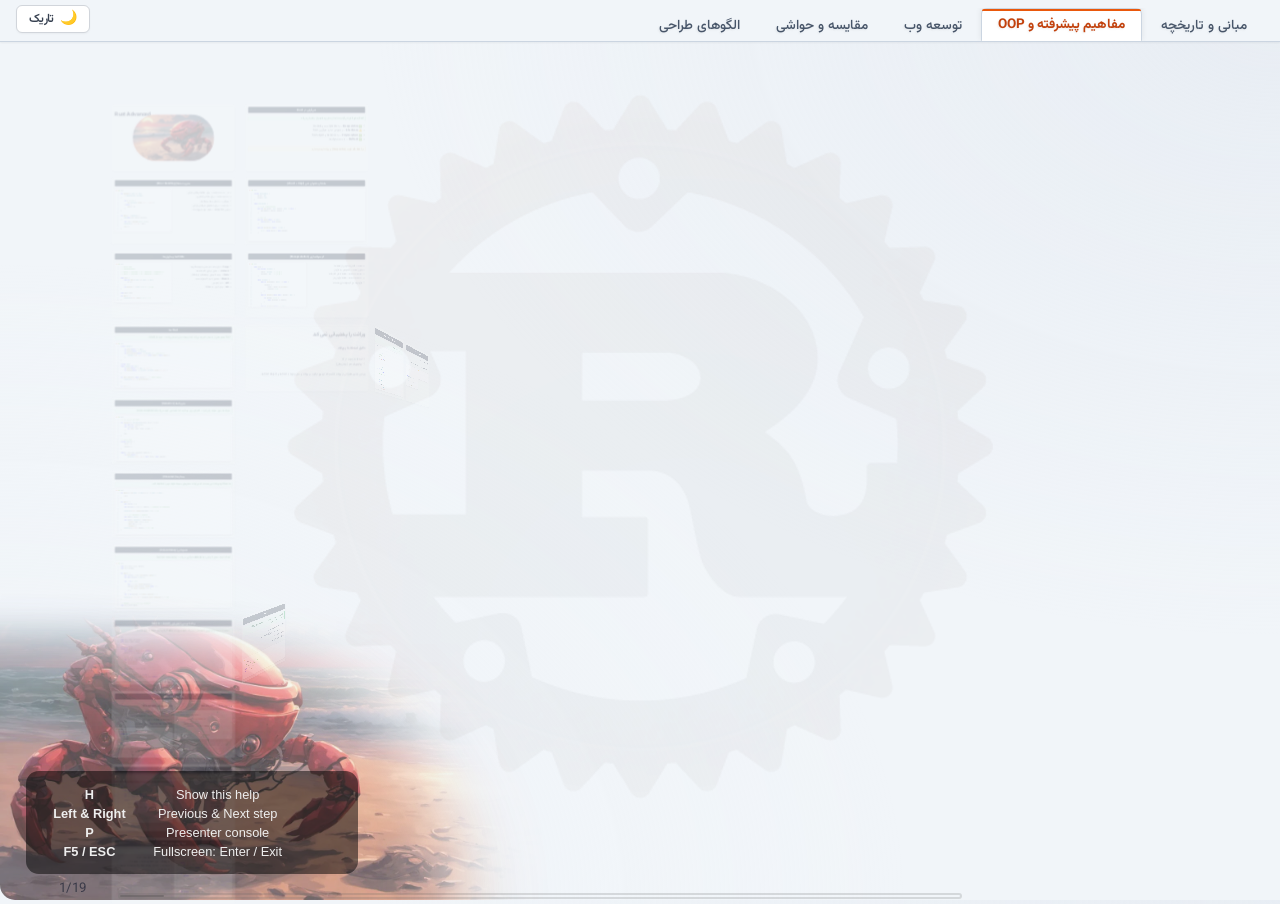
==== commit 4e6de0e2: "fix scrolling" ====
--- a/advanced/index.html
+++ b/advanced/index.html
@@ -773,16 +773,16 @@
     function applySyntaxHighlightingAndLineNumbers() {
         if (!window.hljs) return;
 
-        // Ensure IDE window header buttons exist in all pre blocks
-        document.querySelectorAll(".code-block pre").forEach(function(pre) {
-            if (!pre.querySelector(".code-header")) {
+        // Ensure IDE window header buttons exist in all code blocks
+        document.querySelectorAll(".code-block").forEach(function(container) {
+            if (!container.querySelector(".code-header")) {
                 var header = document.createElement("div");
                 header.className = "code-header";
                 header.innerHTML = '<span class="code-btn code-btn-close" title="Close"></span>' +
                                    '<span class="code-btn code-btn-minimize" title="Minimize"></span>' +
                                    '<span class="code-btn code-btn-maximize" title="Maximize"></span>' +
                                    '<span class="code-title">rust</span>';
-                pre.insertBefore(header, pre.firstChild);
+                container.insertBefore(header, container.firstChild);
             }
         });
 
--- a/css/presentation-shared.css
+++ b/css/presentation-shared.css
@@ -192,51 +192,60 @@
             min-height: 0;
             display: flex;
             flex-direction: column;
+            background: var(--code-bg);
+            border-radius: 14px;
+            margin: 10px 0;
+            box-shadow: 0 6px 20px rgba(0, 0, 0, 0.15), 0 1px 3px rgba(0, 0, 0, 0.1);
+            border: 1px solid var(--code-border);
+            overflow: hidden;
+            box-sizing: border-box;
+            transition: background 0.2s ease, border-color 0.2s ease;
         }
         .two-col .code-block {
             flex: 1 1 0;
             min-height: 0;
         }
         .code-block pre {
-            background: var(--code-bg);
+            background: transparent;
             color: var(--code-text);
-            border-radius: 14px;
-            padding: 20px 24px;
-            margin: 10px 0;
+            border-radius: 0;
+            padding: 10px 24px 20px 24px;
+            margin: 0;
             overflow-x: auto;
             overflow-y: auto;
-            max-height: 680px;
-            box-shadow: 0 6px 20px rgba(0, 0, 0, 0.15), 0 1px 3px rgba(0, 0, 0, 0.1);
-            border: 1px solid var(--code-border);
+            max-height: 620px;
+            box-shadow: none;
+            border: none;
             position: relative;
             box-sizing: border-box;
             scrollbar-width: thin;
             scrollbar-color: var(--code-scrollbar-thumb) var(--code-scrollbar-track);
-            transition: background 0.2s ease, border-color 0.2s ease, color 0.2s ease;
+            transition: color 0.2s ease;
         }
         /* Top and Bottom Scroll Fade Indicators */
         .code-block::before,
         .code-block::after {
             content: "";
             position: absolute;
-            left: 2px;
-            right: 12px; /* Leave space so scrollbar thumb remains crisp */
+            left: 0;
+            right: 0;
             height: 38px;
             pointer-events: none;
             z-index: 10;
             opacity: 0;
             transition: opacity 0.22s ease-in-out;
         }
-        /* Top fade positioned right below the IDE code-header inside the pre */
+        /* Top fade positioned right below the IDE code-header inside the scrollable content area */
         .code-block::before {
-            top: 55px;
+            top: 45px;
             border-top: 1px solid var(--code-fade-border);
             background: var(--code-fade-top);
         }
         /* Bottom fade positioned at bottom of the code container */
         .code-block::after {
-            bottom: 11px;
-            border-bottom-left-radius: 12px;
+            bottom: 0;
+            border-bottom-left-radius: 13px;
+            border-bottom-right-radius: 13px;
             background: var(--code-fade-bottom);
         }
         .code-block.fade-top::before {
@@ -265,11 +274,15 @@
             display: flex;
             align-items: center;
             gap: 8px;
-            margin-bottom: 14px;
-            padding-bottom: 8px;
+            padding: 12px 20px 10px 20px;
             border-bottom: 1px solid var(--code-header-border);
+            background: var(--code-bg);
+            flex-shrink: 0;
+            position: relative;
+            z-index: 20;
             user-select: none;
             -webkit-user-select: none;
+            transition: background 0.2s ease, border-color 0.2s ease;
         }
         /* Code block control buttons: strictly circular, aspect-ratio 1/1 */
         .code-btn {
